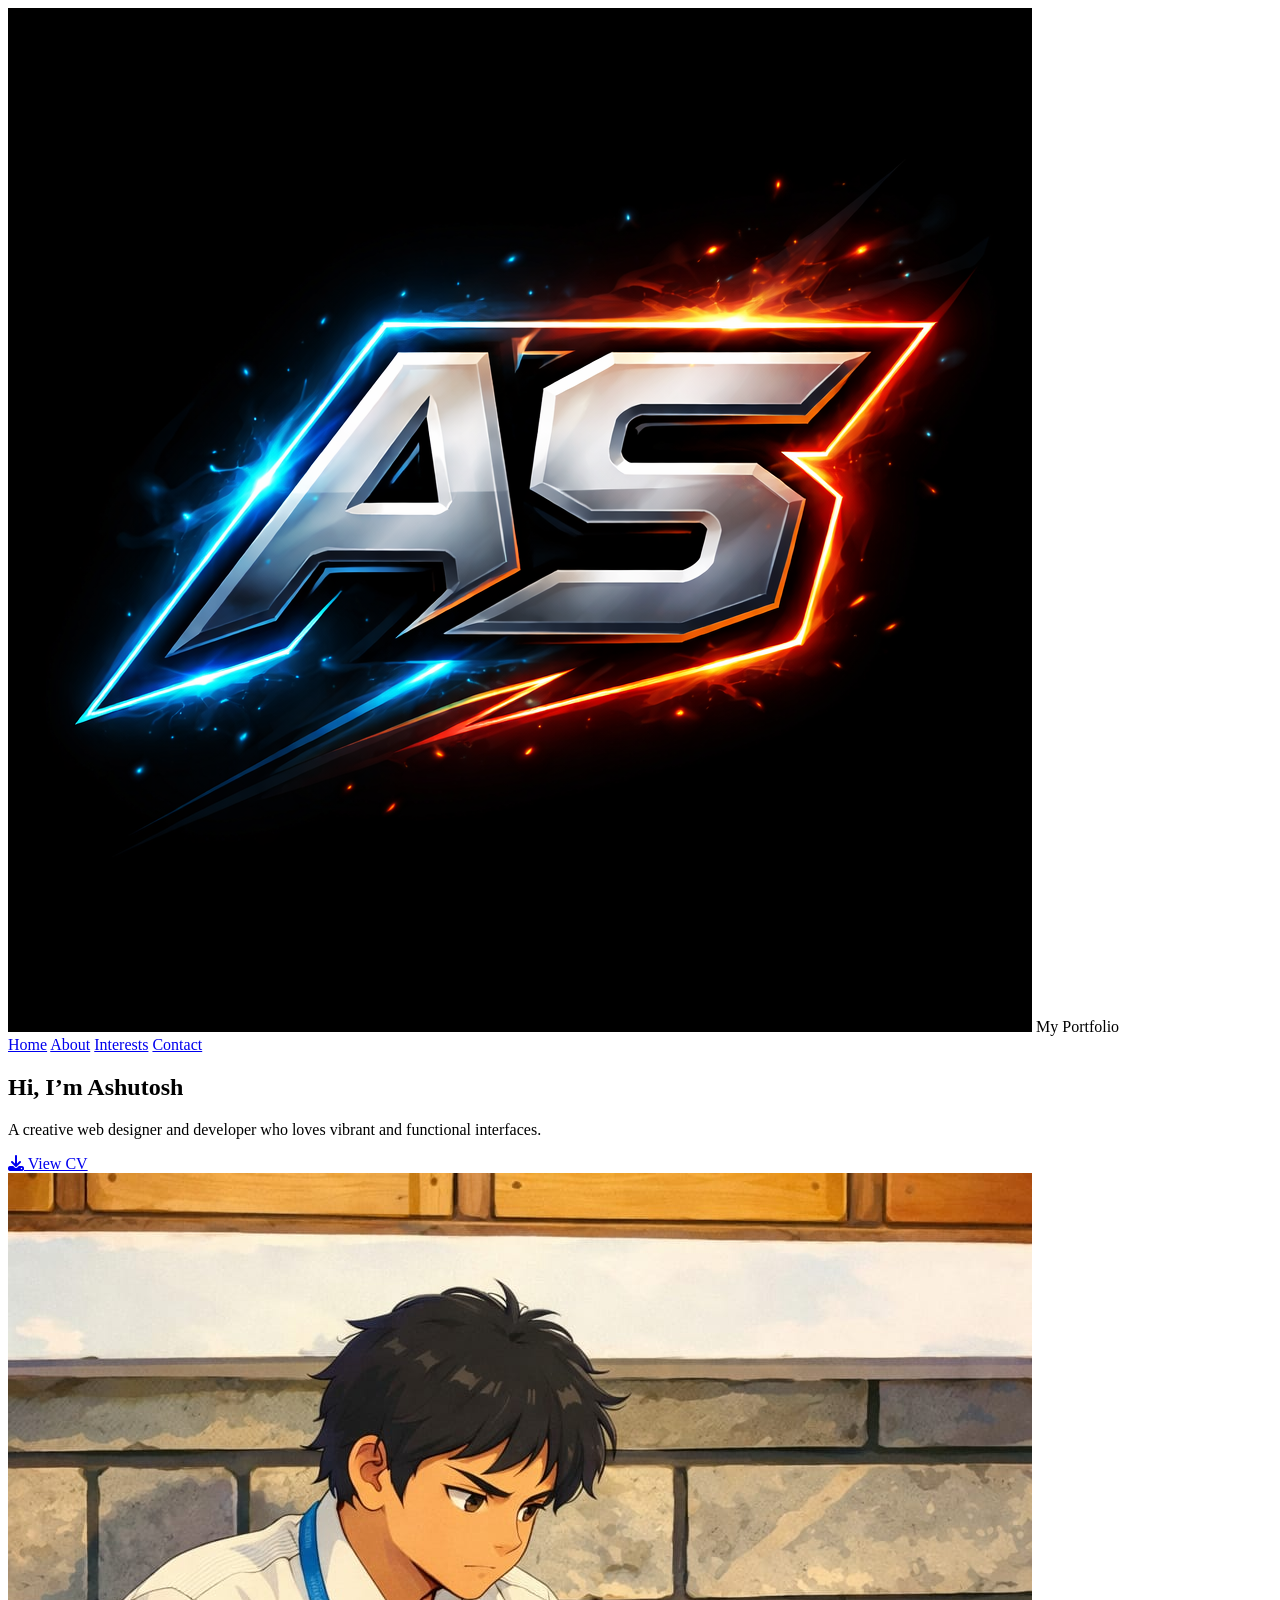
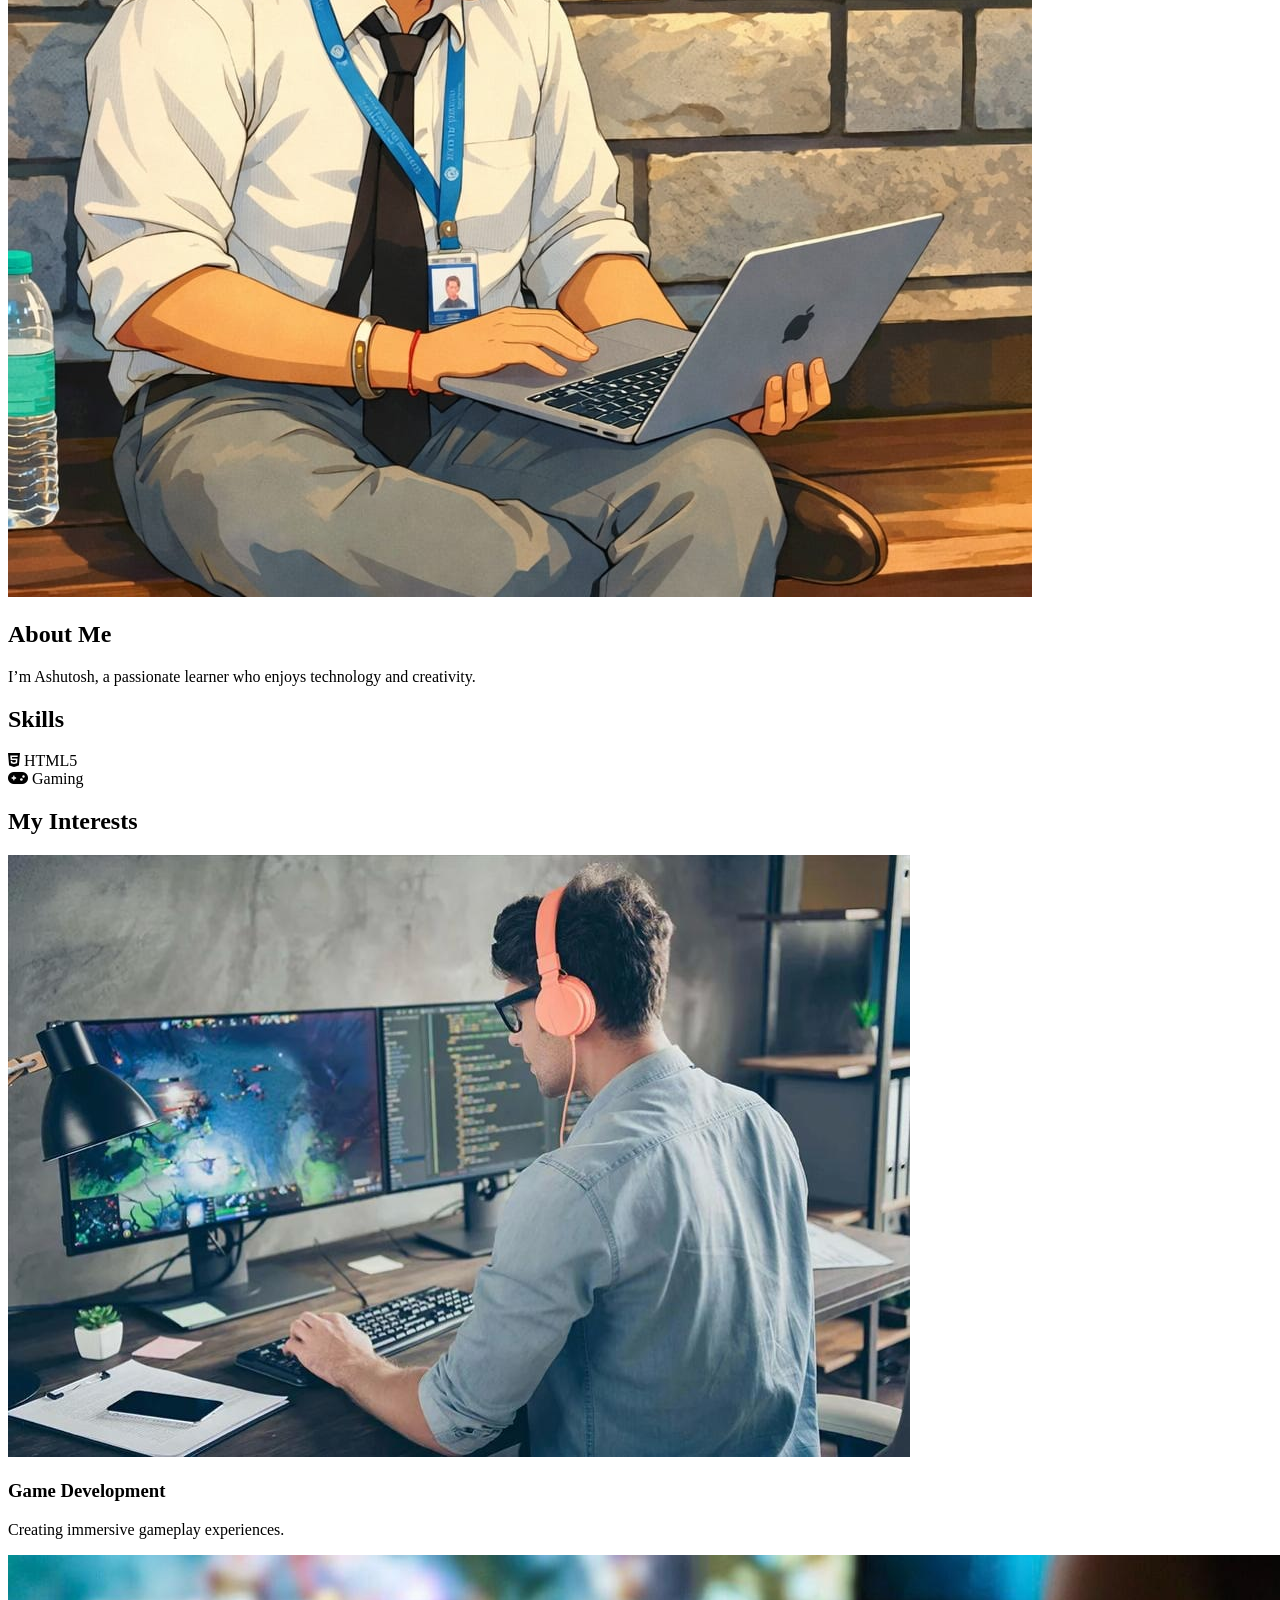
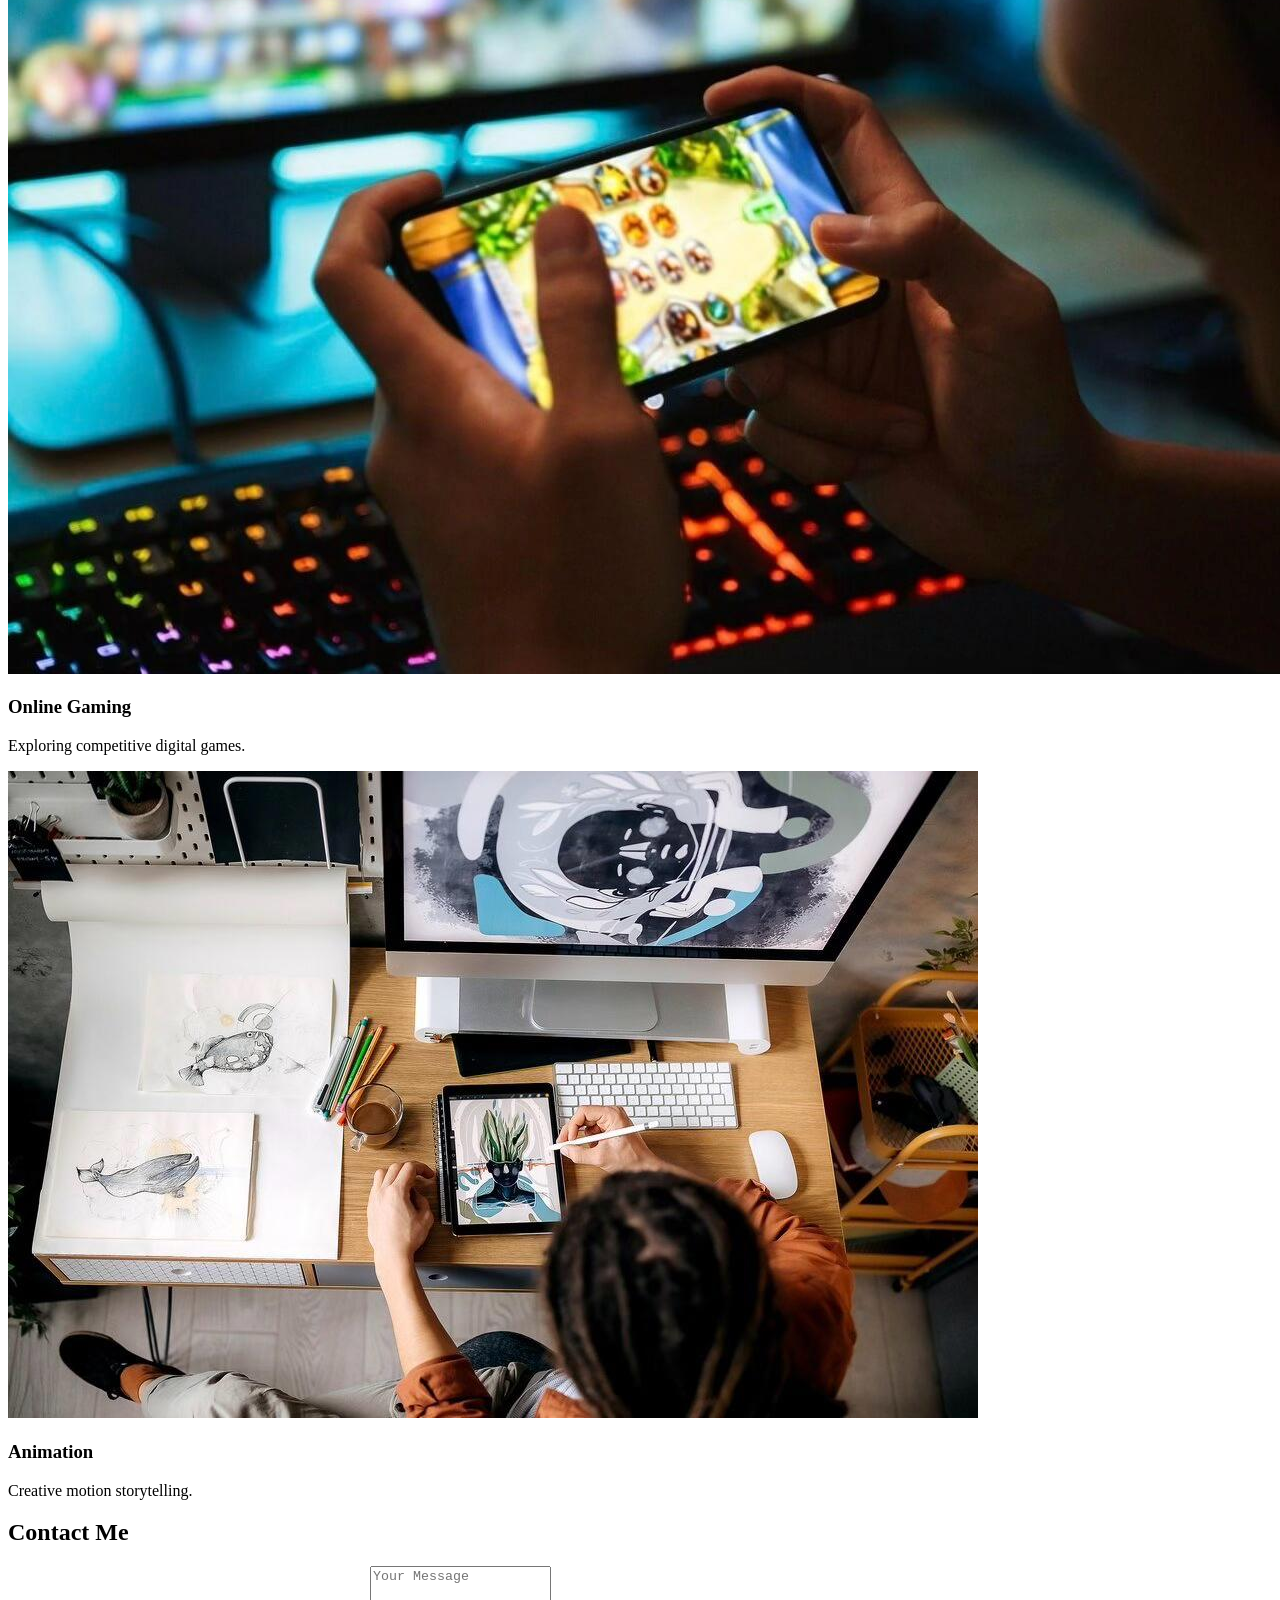
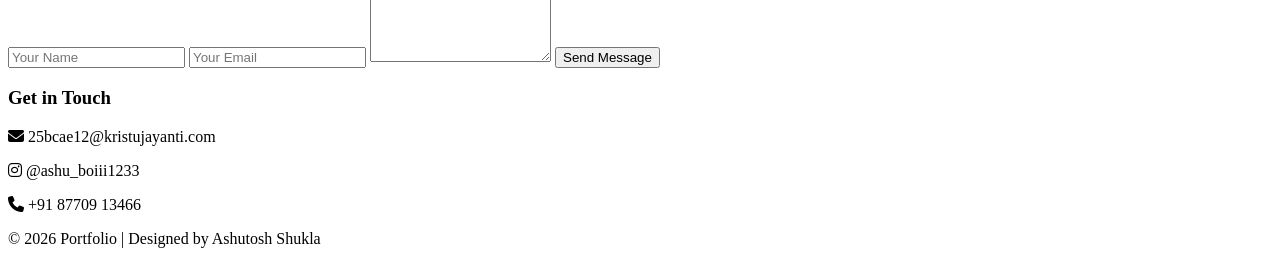
==== public/index.html @ 7687a46e "Add files via upload" ====
<!DOCTYPE html>
<html lang="en">
<head>
<meta charset="UTF-8">
<title>My Portfolio</title>

<link rel="stylesheet" href="https://cdnjs.cloudflare.com/ajax/libs/font-awesome/6.5.0/css/all.min.css">
<link href="https://fonts.googleapis.com/css2?family=Nunito:wght@300;400;600;700&display=swap" rel="stylesheet">

<link rel="stylesheet" href="/style.css">
</head>

<body>

<header>
  <nav class="navbar">
    <div class="logo">
      <img src="logo.png" alt="Logo">
      <span class="logo-text">My Portfolio</span>
    </div>

    <div class="nav-links">
      <a href="#home">Home</a>
      <a href="#about">About</a>
      <a href="#interest">Interests</a>
      <a href="#contact">Contact</a>
    </div>
  </nav>
</header>

<section id="home">
  <div class="home-text reveal">
    <h1>Hi, I’m Ashutosh</h1>
    <p>A creative web designer and developer who loves vibrant and functional interfaces.</p>
    <a href="cv.pdf" class="cv-btn"><i class="fas fa-download"></i> View CV</a>
  </div>

  <div class="home-image reveal">
    <img src="images.jpeg" alt="Profile">
  </div>
</section>

<section id="about">
  <div class="about-box reveal">
    <h2>About Me</h2>
    <p>I’m Ashutosh, a passionate learner who enjoys technology and creativity.</p>
  </div>

  <div class="about-box reveal">
    <h2>Skills</h2>
    <div class="skills-list">
      <div><i class="fab fa-html5"></i> HTML5</div>
      <div><i class="fas fa-gamepad"></i> Gaming</div>
    </div>
  </div>
</section>

<section id="interest">
  <h2 class="reveal">My Interests</h2>
  <div class="interest-cards">
    <div class="interest-card reveal">
      <img src="development.jpeg">
      <h3>Game Development</h3>
      <p>Creating immersive gameplay experiences.</p>
    </div>

    <div class="interest-card reveal">
      <img src="online.jpeg">
      <h3>Online Gaming</h3>
      <p>Exploring competitive digital games.</p>
    </div>

    <div class="interest-card reveal">
      <img src="animation.jpeg">
      <h3>Animation</h3>
      <p>Creative motion storytelling.</p>
    </div>
  </div>
</section>

<section id="contact">
  <div class="contact-form reveal">
    <h1>Contact Me</h1>
    <input type="text" id="name" placeholder="Your Name">
    <input type="email" id="contactEmail" placeholder="Your Email">
    <textarea id="message" rows="6" placeholder="Your Message"></textarea>
    <button id="sendMessageBtn">Send Message</button>
  </div>

  <div class="contact-info reveal">
    <h3>Get in Touch</h3>
    <p><i class="fas fa-envelope"></i> 25bcae12@kristujayanti.com</p>
    <p><i class="fab fa-instagram"></i> @ashu_boiii1233</p>
    <p><i class="fas fa-phone"></i> +91 87709 13466</p>
  </div>
</section>

<footer>
© 2026 Portfolio | Designed by Ashutosh Shukla
</footer>
 <script src="script.js"></script>
</body>
</html>
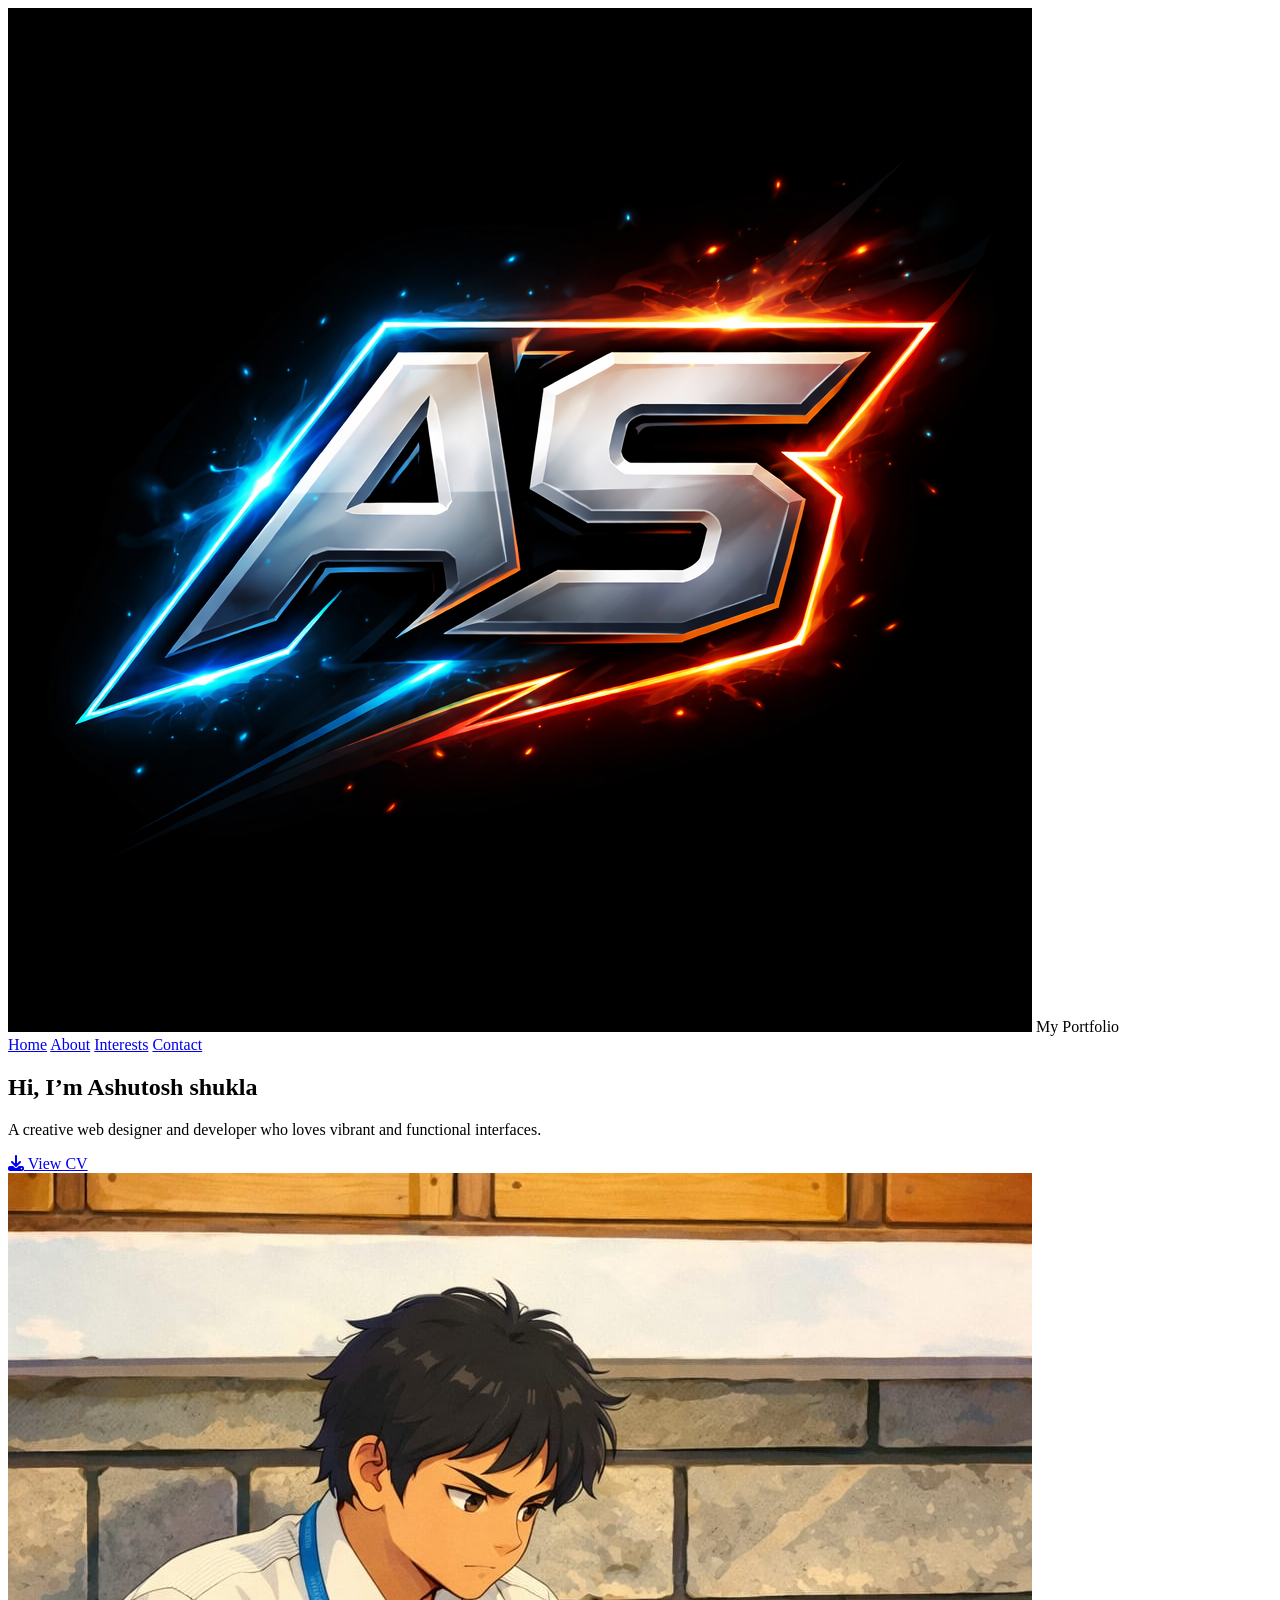
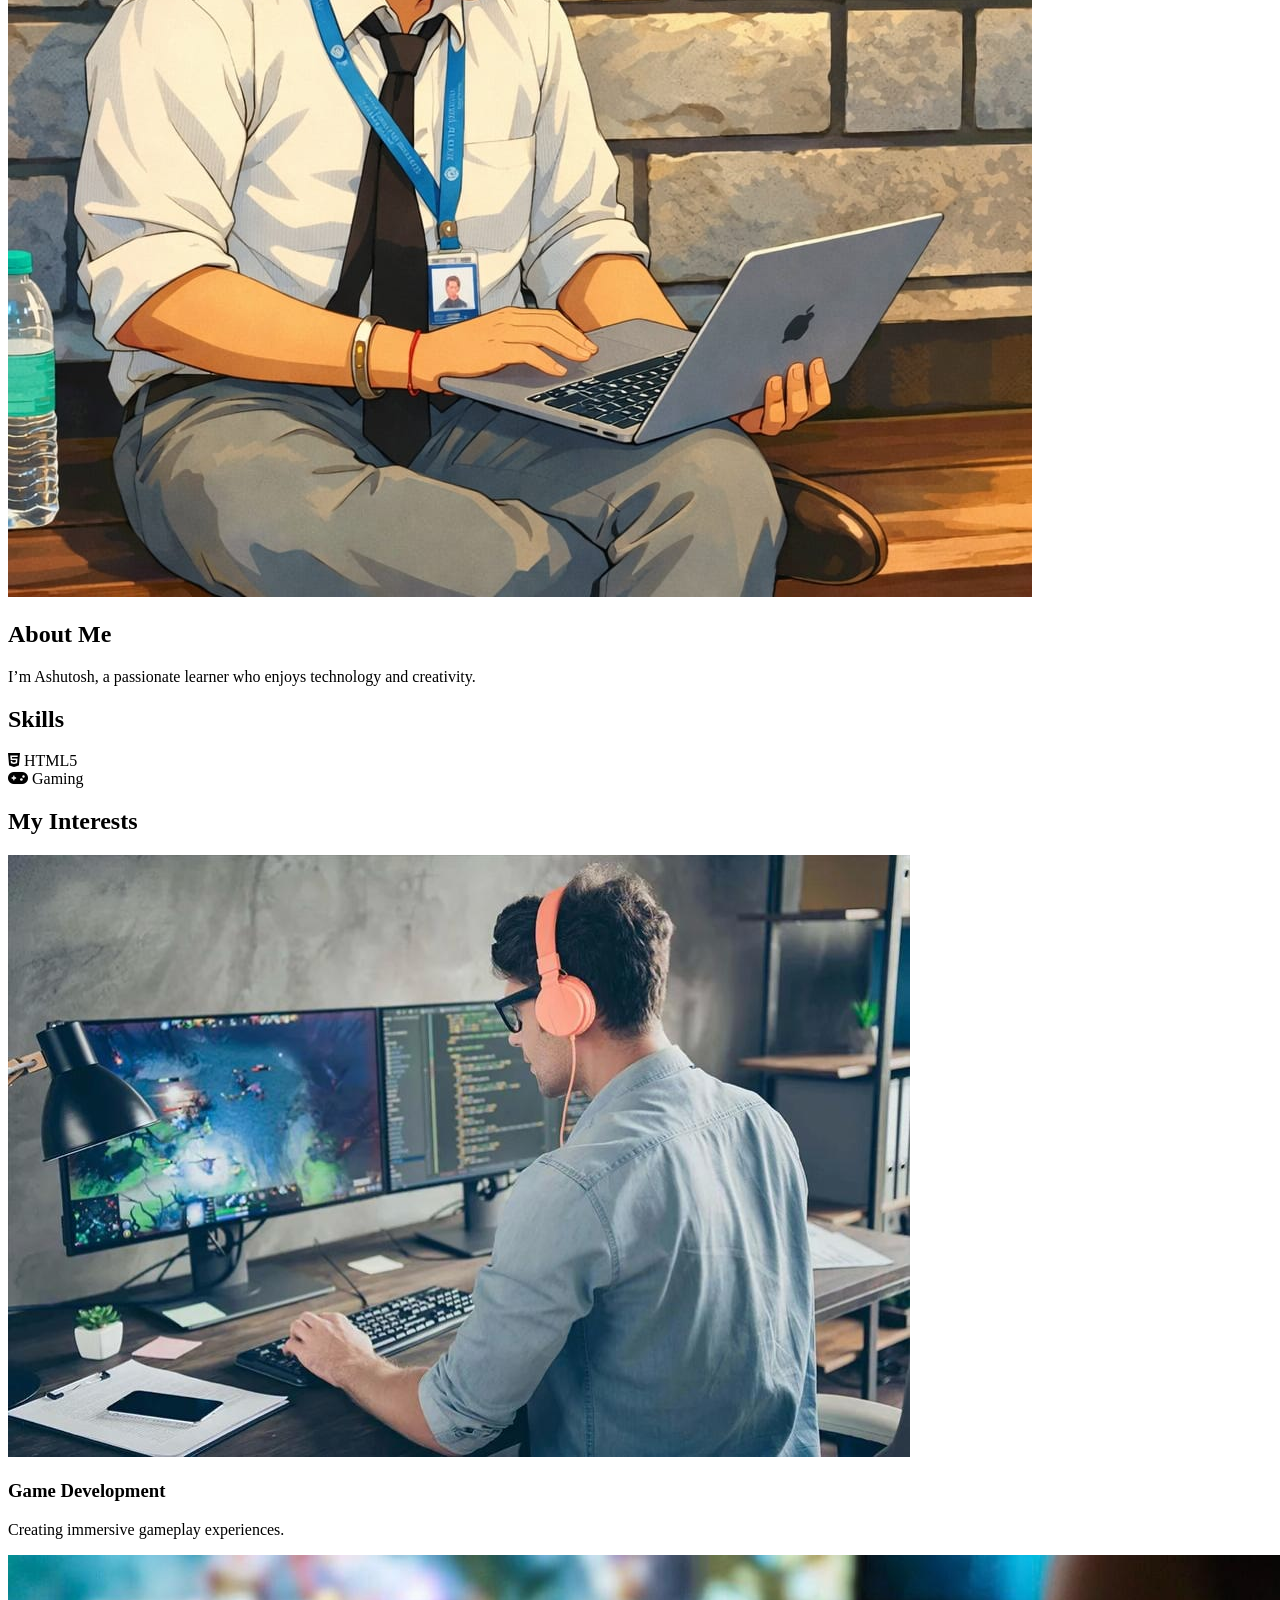
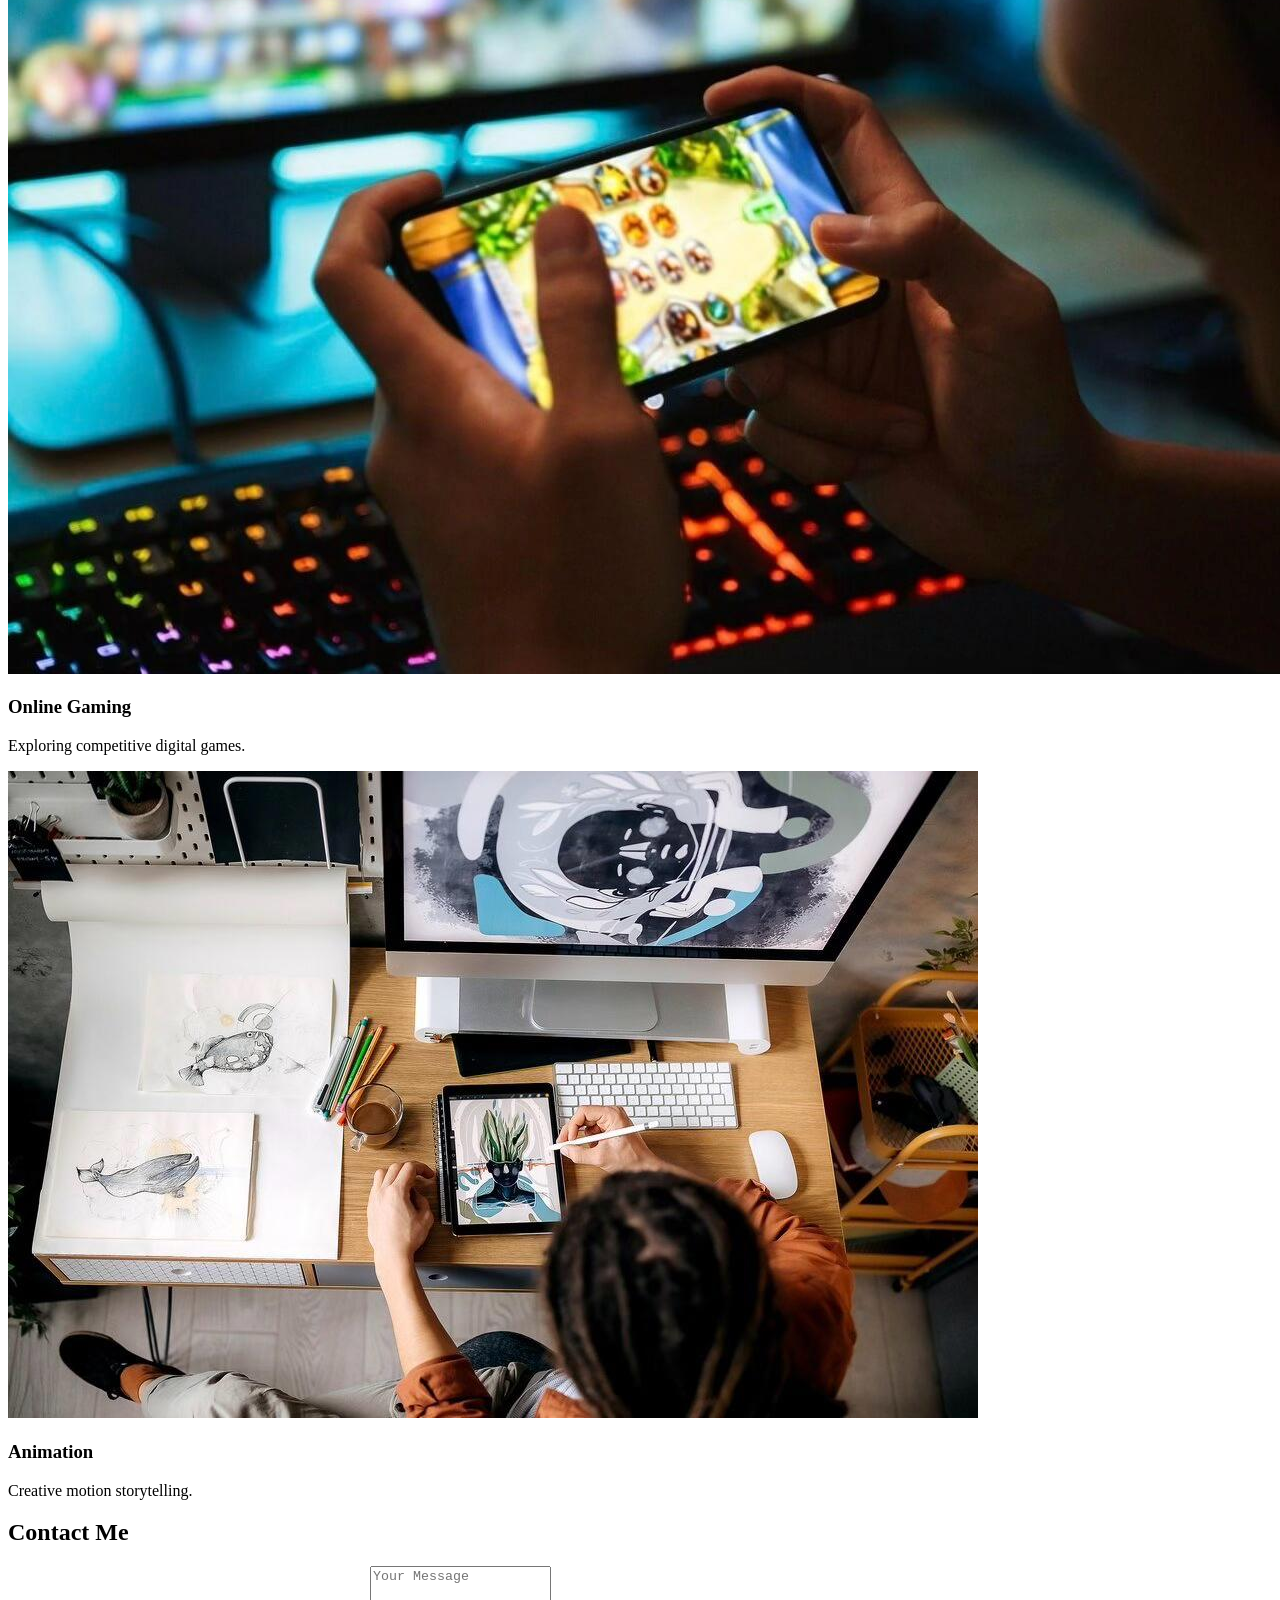
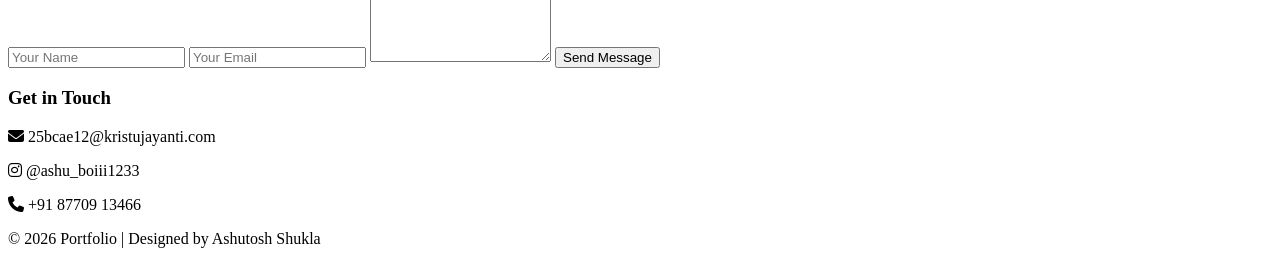
==== commit fd038cff: "Update index.html" ====
--- a/public/index.html
+++ b/public/index.html
@@ -30,7 +30,7 @@
 
 <section id="home">
   <div class="home-text reveal">
-    <h1>Hi, I’m Ashutosh</h1>
+    <h1>Hi, I’m Ashutosh shukla</h1>
     <p>A creative web designer and developer who loves vibrant and functional interfaces.</p>
     <a href="cv.pdf" class="cv-btn"><i class="fas fa-download"></i> View CV</a>
   </div>
@@ -78,26 +78,25 @@
   </div>
 </section>
 
-<section id="contact">
-  <div class="contact-form reveal">
-    <h1>Contact Me</h1>
-    <input type="text" id="name" placeholder="Your Name">
-    <input type="email" id="contactEmail" placeholder="Your Email">
-    <textarea id="message" rows="6" placeholder="Your Message"></textarea>
-    <button id="sendMessageBtn">Send Message</button>
-  </div>
+  <section id="contact">
+    <div class="contact-form reveal">
+      <h1>Contact Me</h1>
+      <input type="text" id="name" placeholder="Your Name">
+      <input type="email" id="contactEmail" placeholder="Your Email">
+      <textarea id="message" rows="6" placeholder="Your Message"></textarea>
+      <button id="sendMessageBtn">Send Message</button>
+    </div>
 
-  <div class="contact-info reveal">
-    <h3>Get in Touch</h3>
-    <p><i class="fas fa-envelope"></i> 25bcae12@kristujayanti.com</p>
-    <p><i class="fab fa-instagram"></i> @ashu_boiii1233</p>
-    <p><i class="fas fa-phone"></i> +91 87709 13466</p>
-  </div>
-</section>
-
+    <div class="contact-info reveal">
+      <h3>Get in Touch</h3>
+      <p><i class="fas fa-envelope"></i> 25bcae12@kristujayanti.com</p>
+      <p><i class="fab fa-instagram"></i> @ashu_boiii1233</p>
+      <p><i class="fas fa-phone"></i> +91 87709 13466</p>
+    </div>
+  </section>
 <footer>
 © 2026 Portfolio | Designed by Ashutosh Shukla
 </footer>
  <script src="script.js"></script>
 </body>
-</html>+</html>
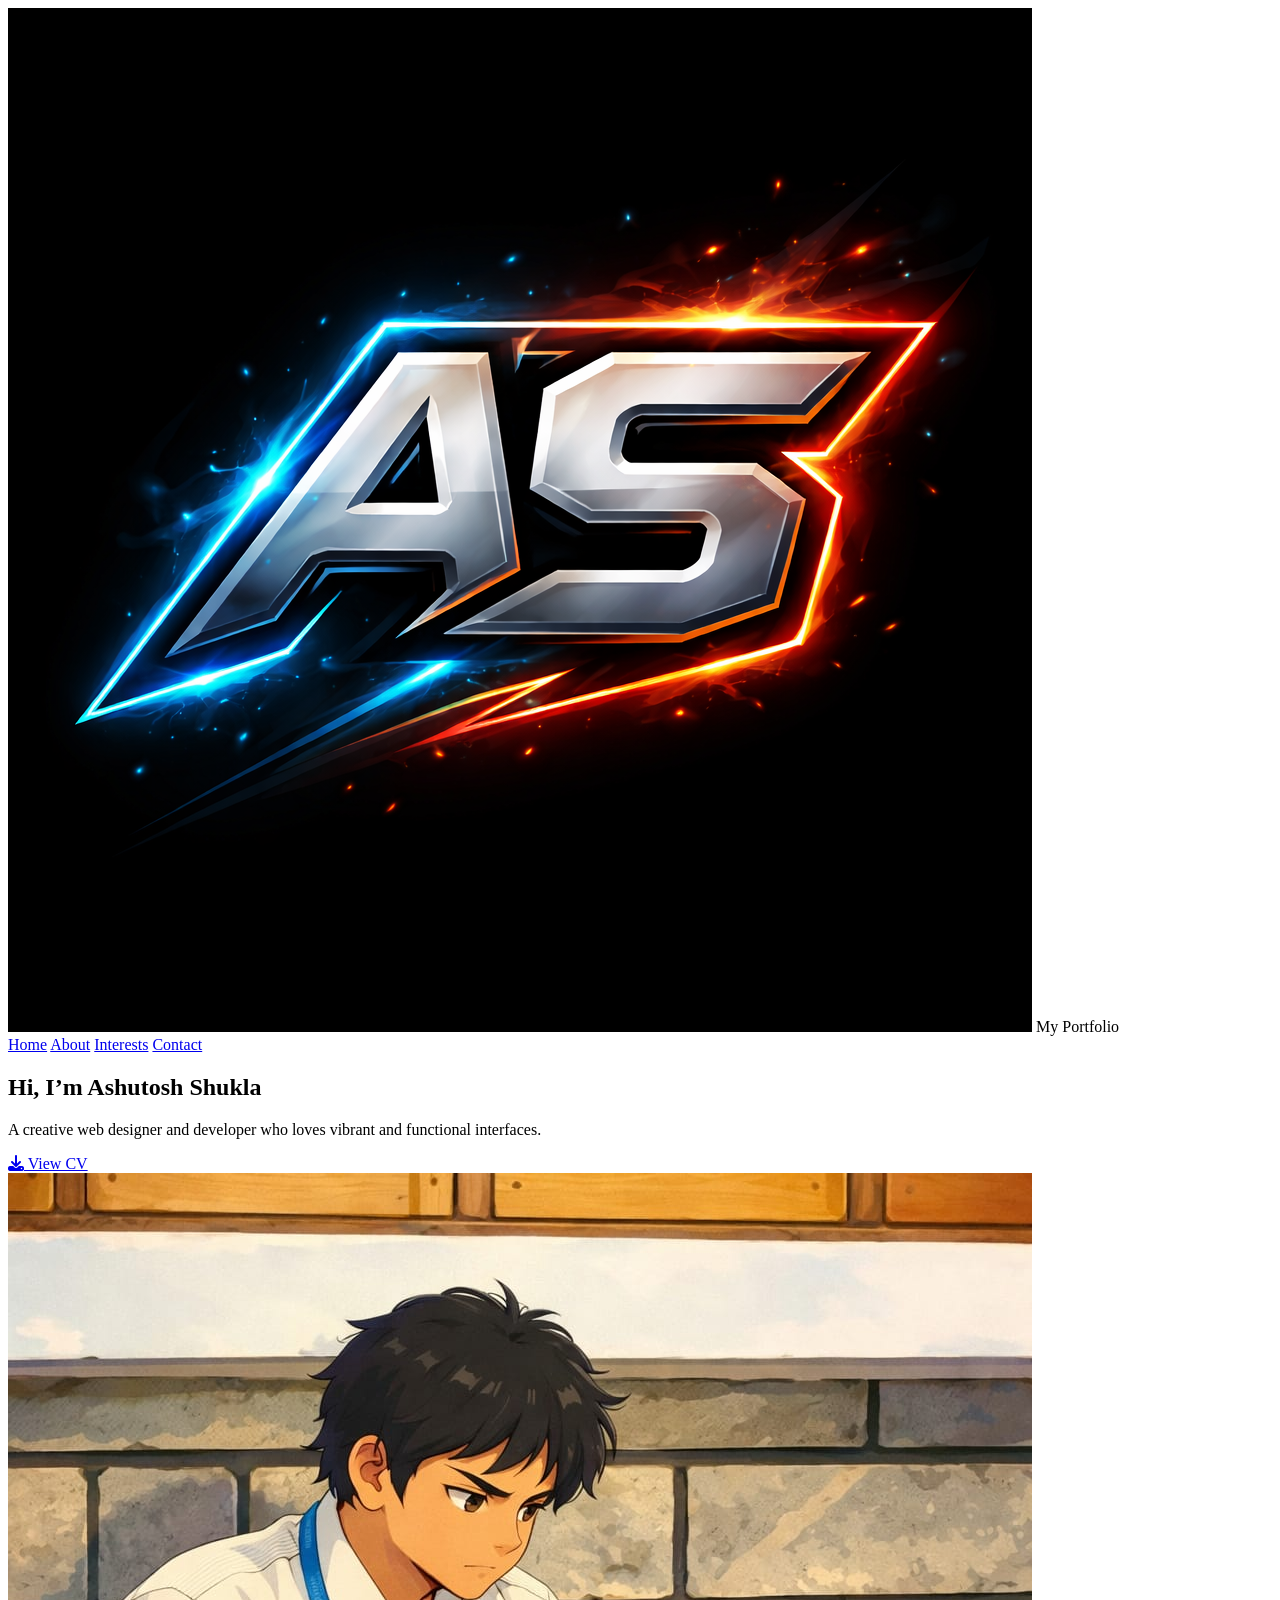
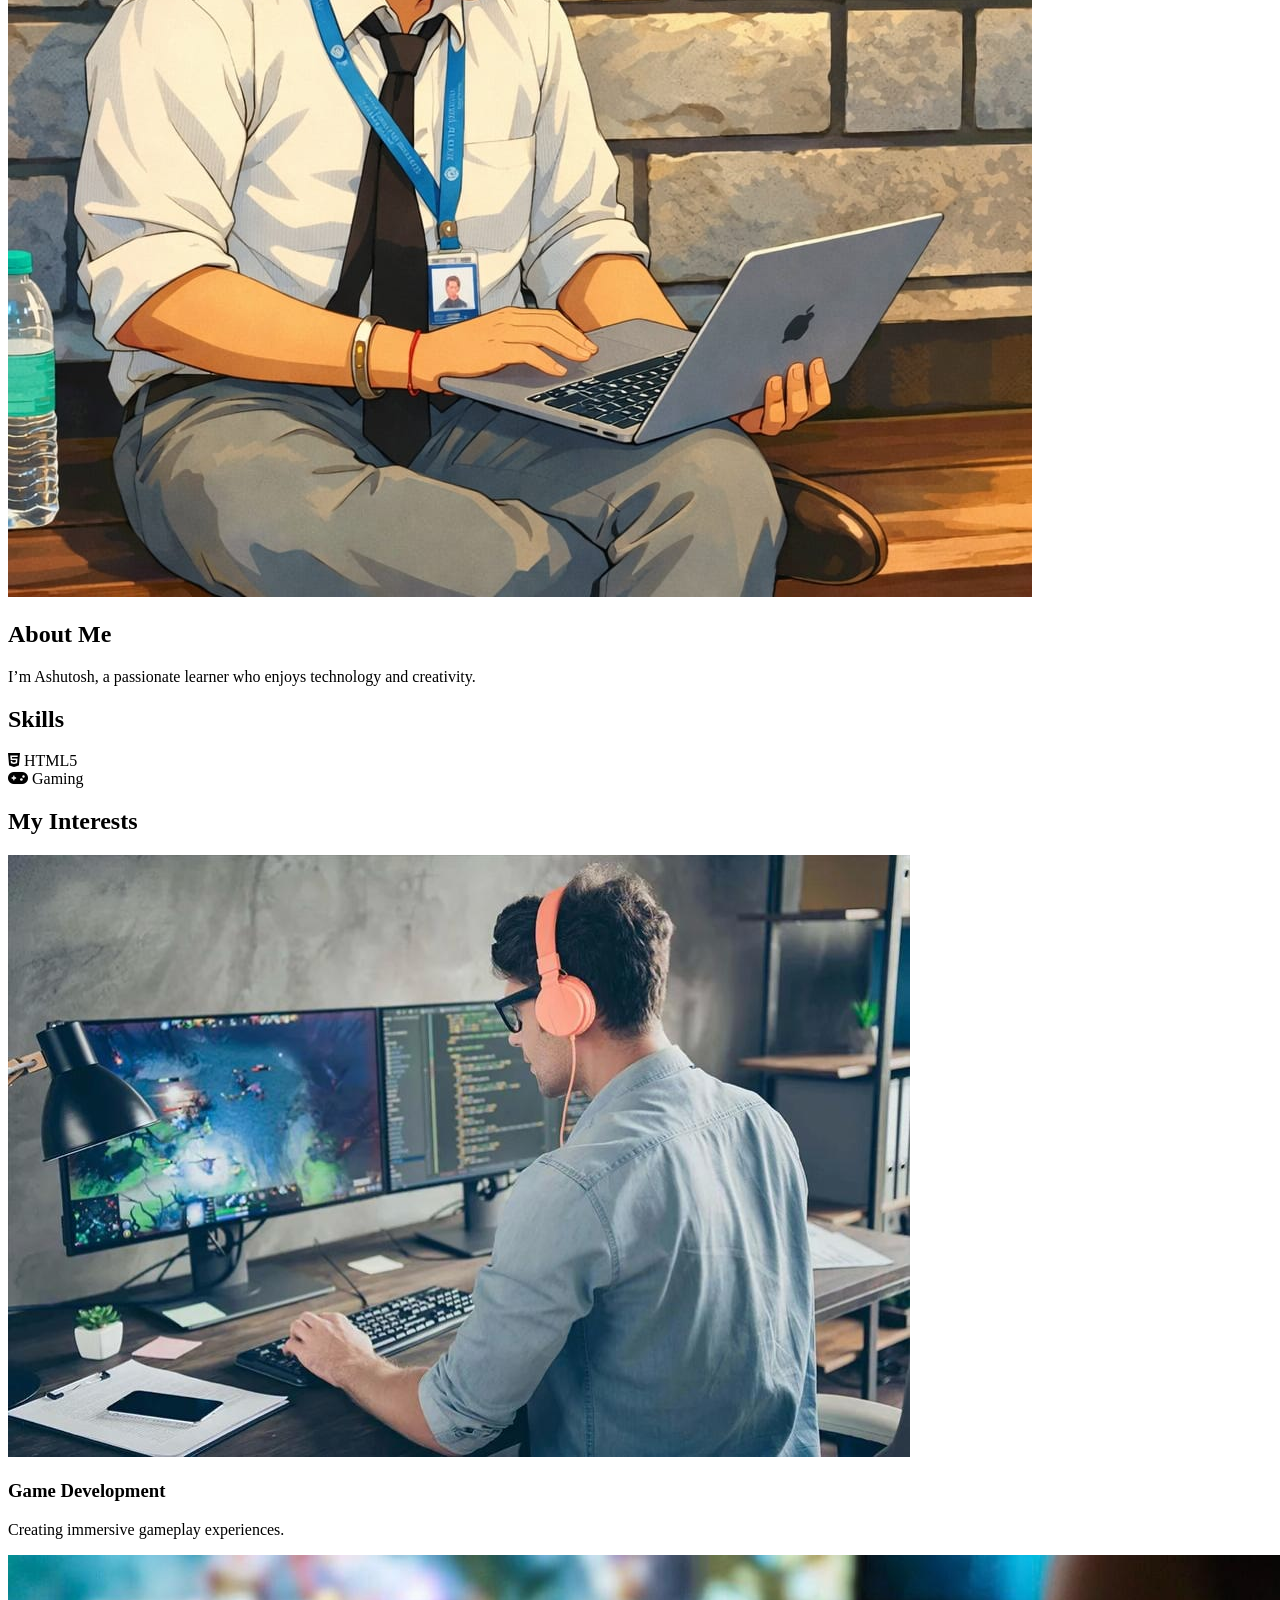
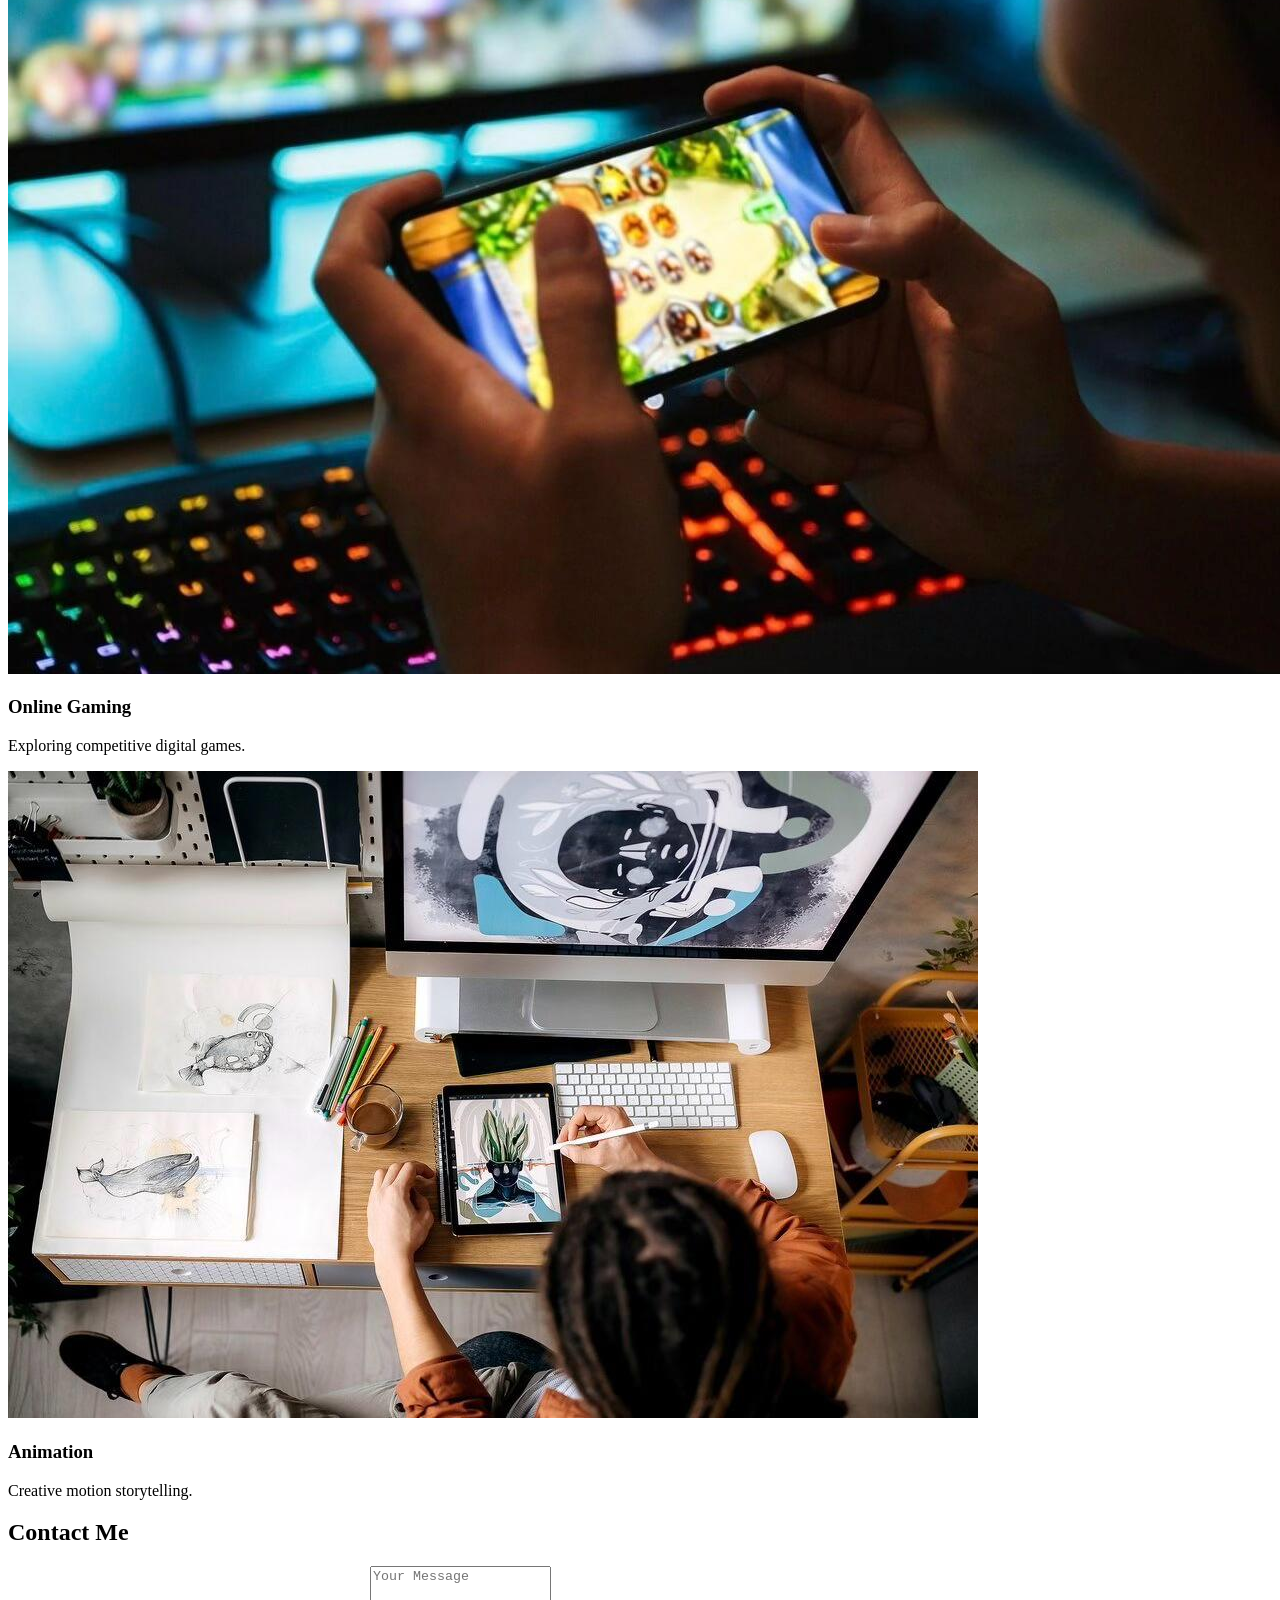
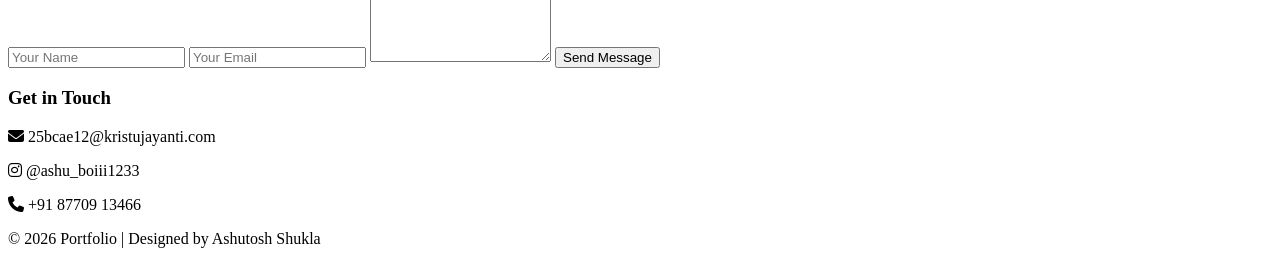
==== commit c1c41de6: "Update index.html" ====
--- a/public/index.html
+++ b/public/index.html
@@ -30,7 +30,7 @@
 
 <section id="home">
   <div class="home-text reveal">
-    <h1>Hi, I’m Ashutosh shukla</h1>
+    <h1>Hi, I’m Ashutosh Shukla</h1>
     <p>A creative web designer and developer who loves vibrant and functional interfaces.</p>
     <a href="cv.pdf" class="cv-btn"><i class="fas fa-download"></i> View CV</a>
   </div>
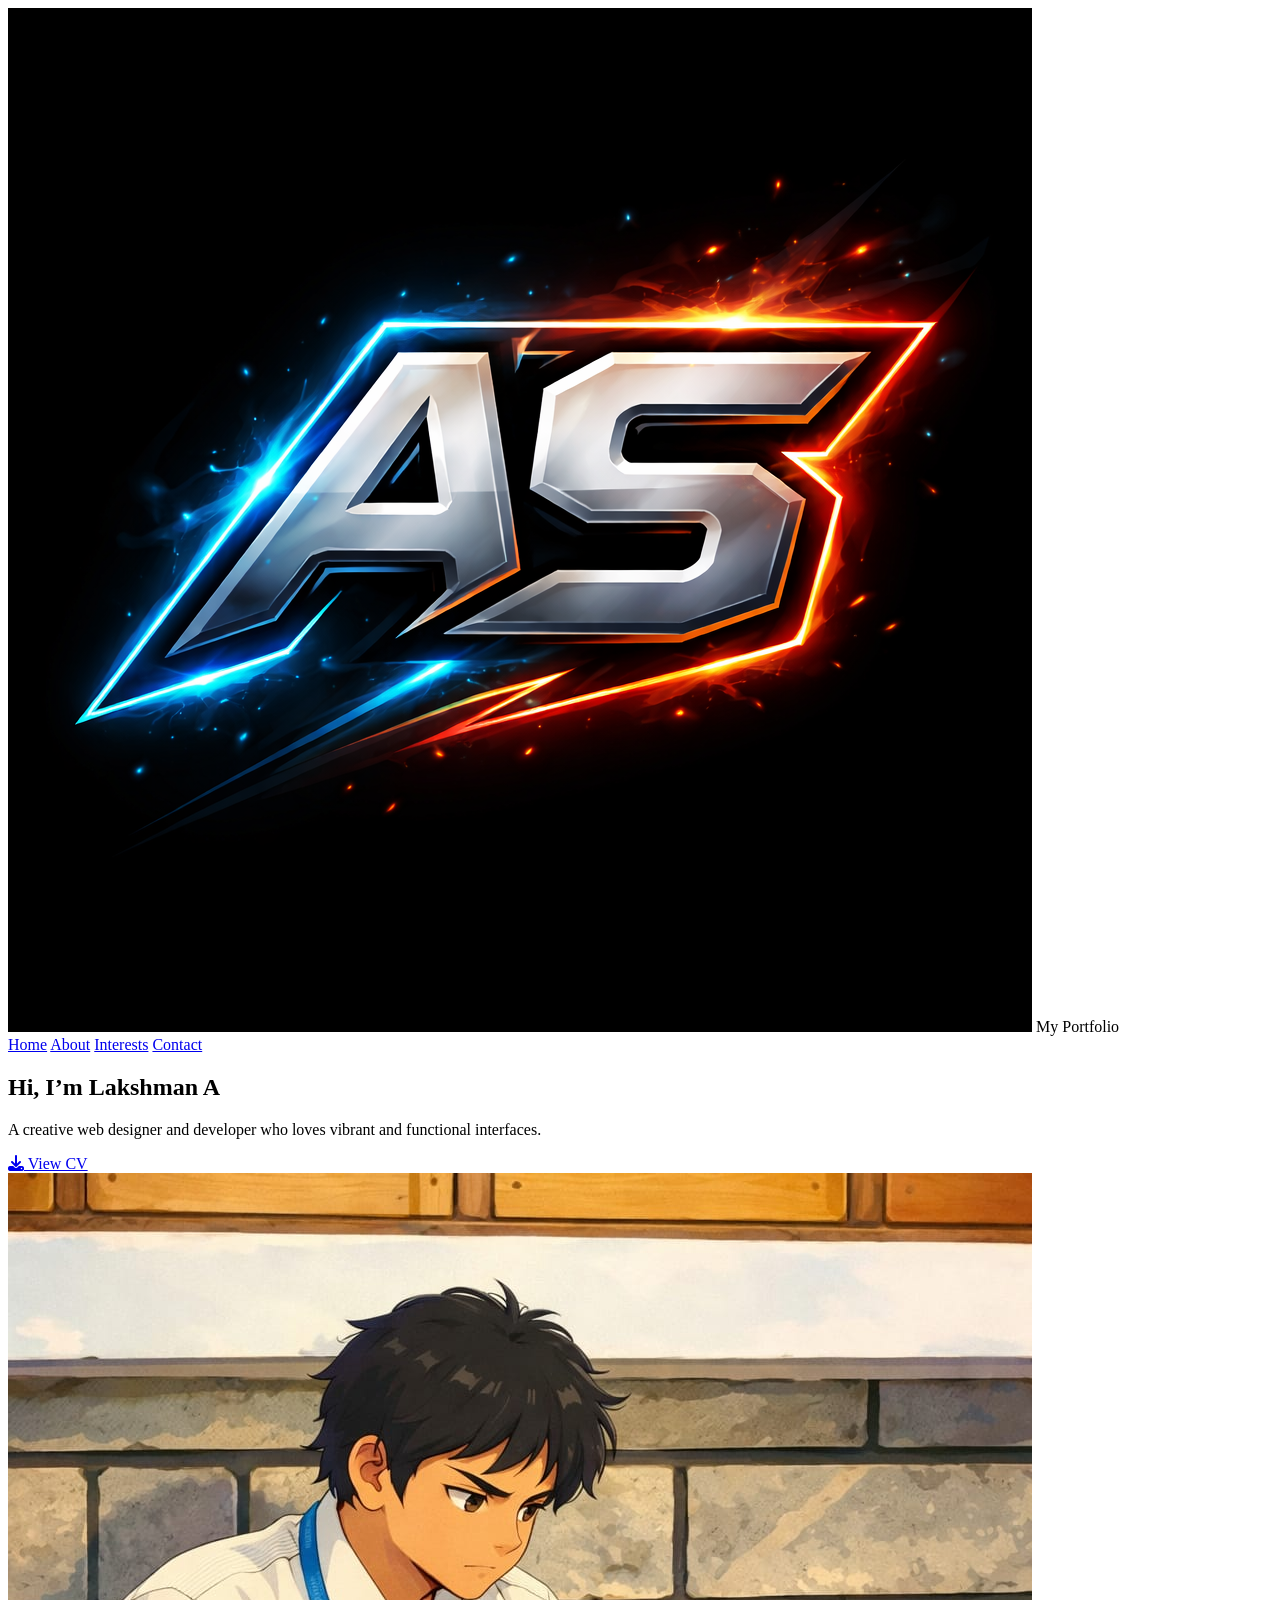
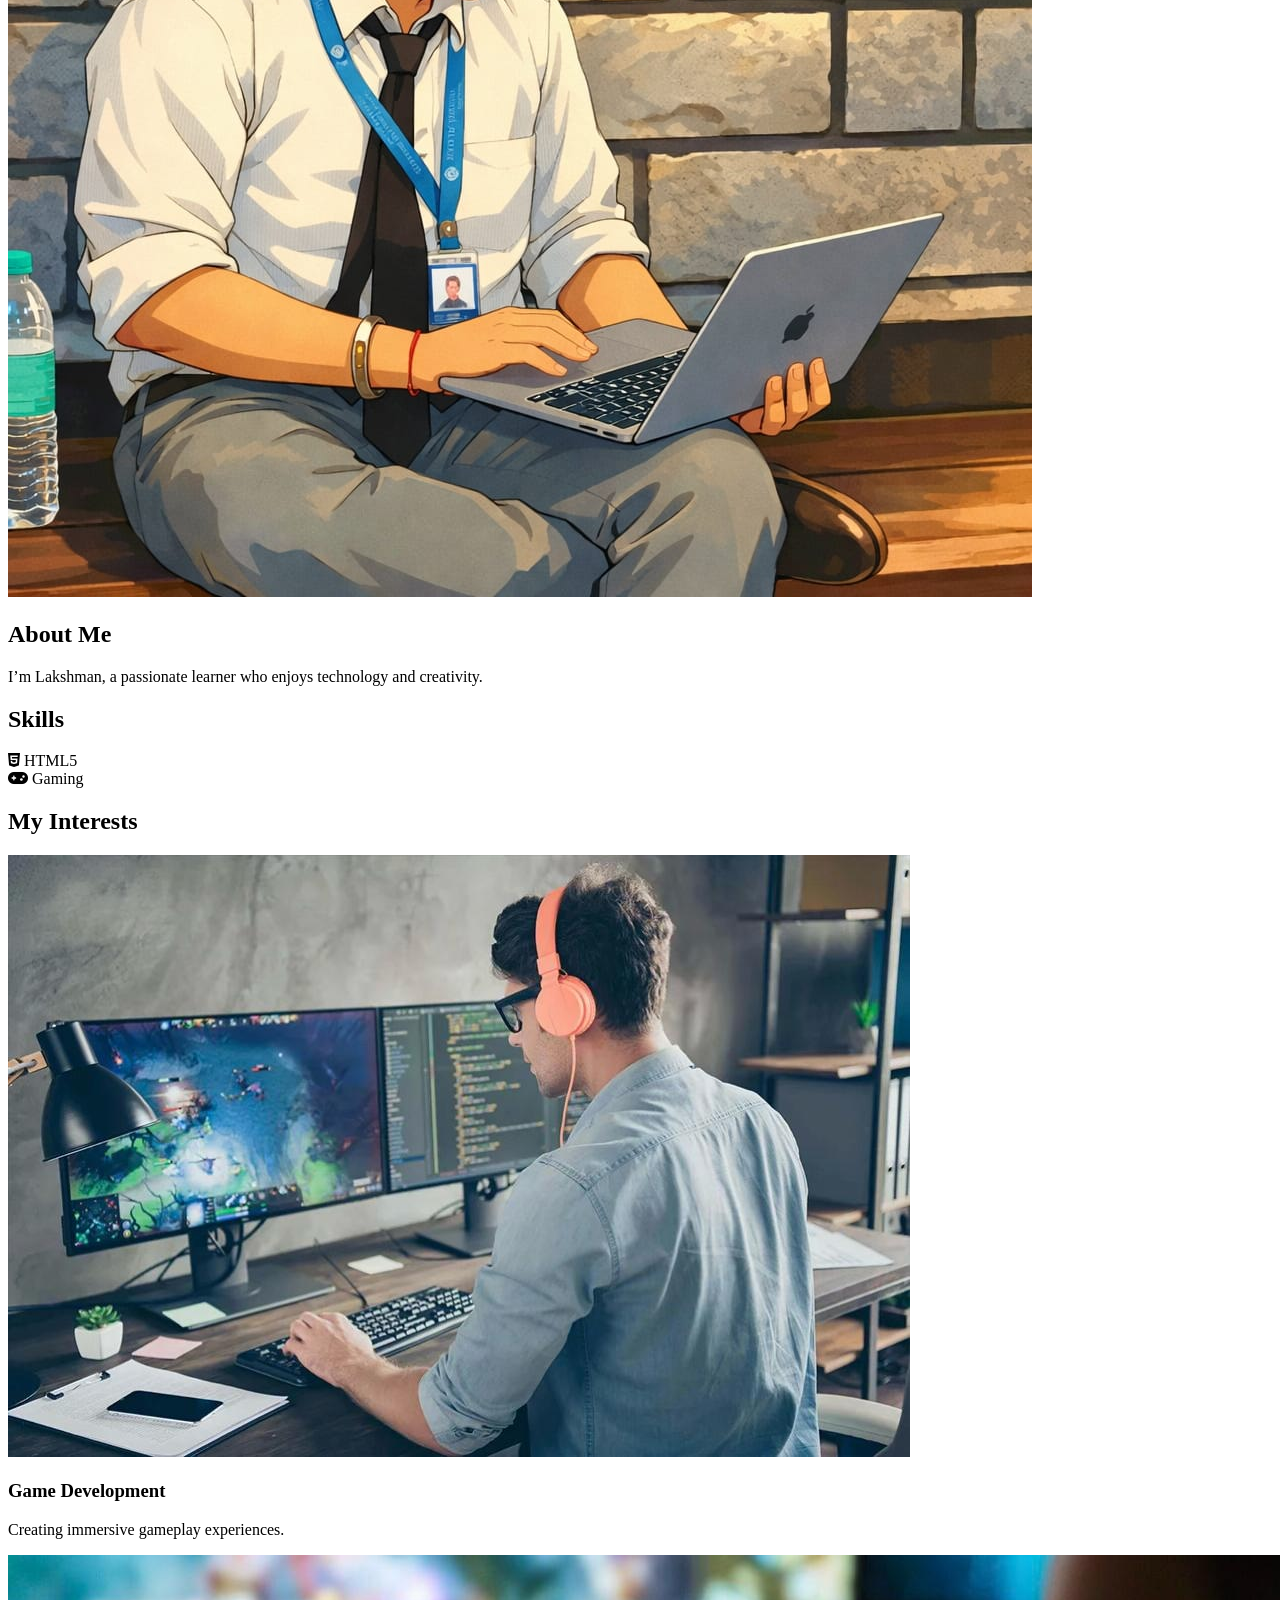
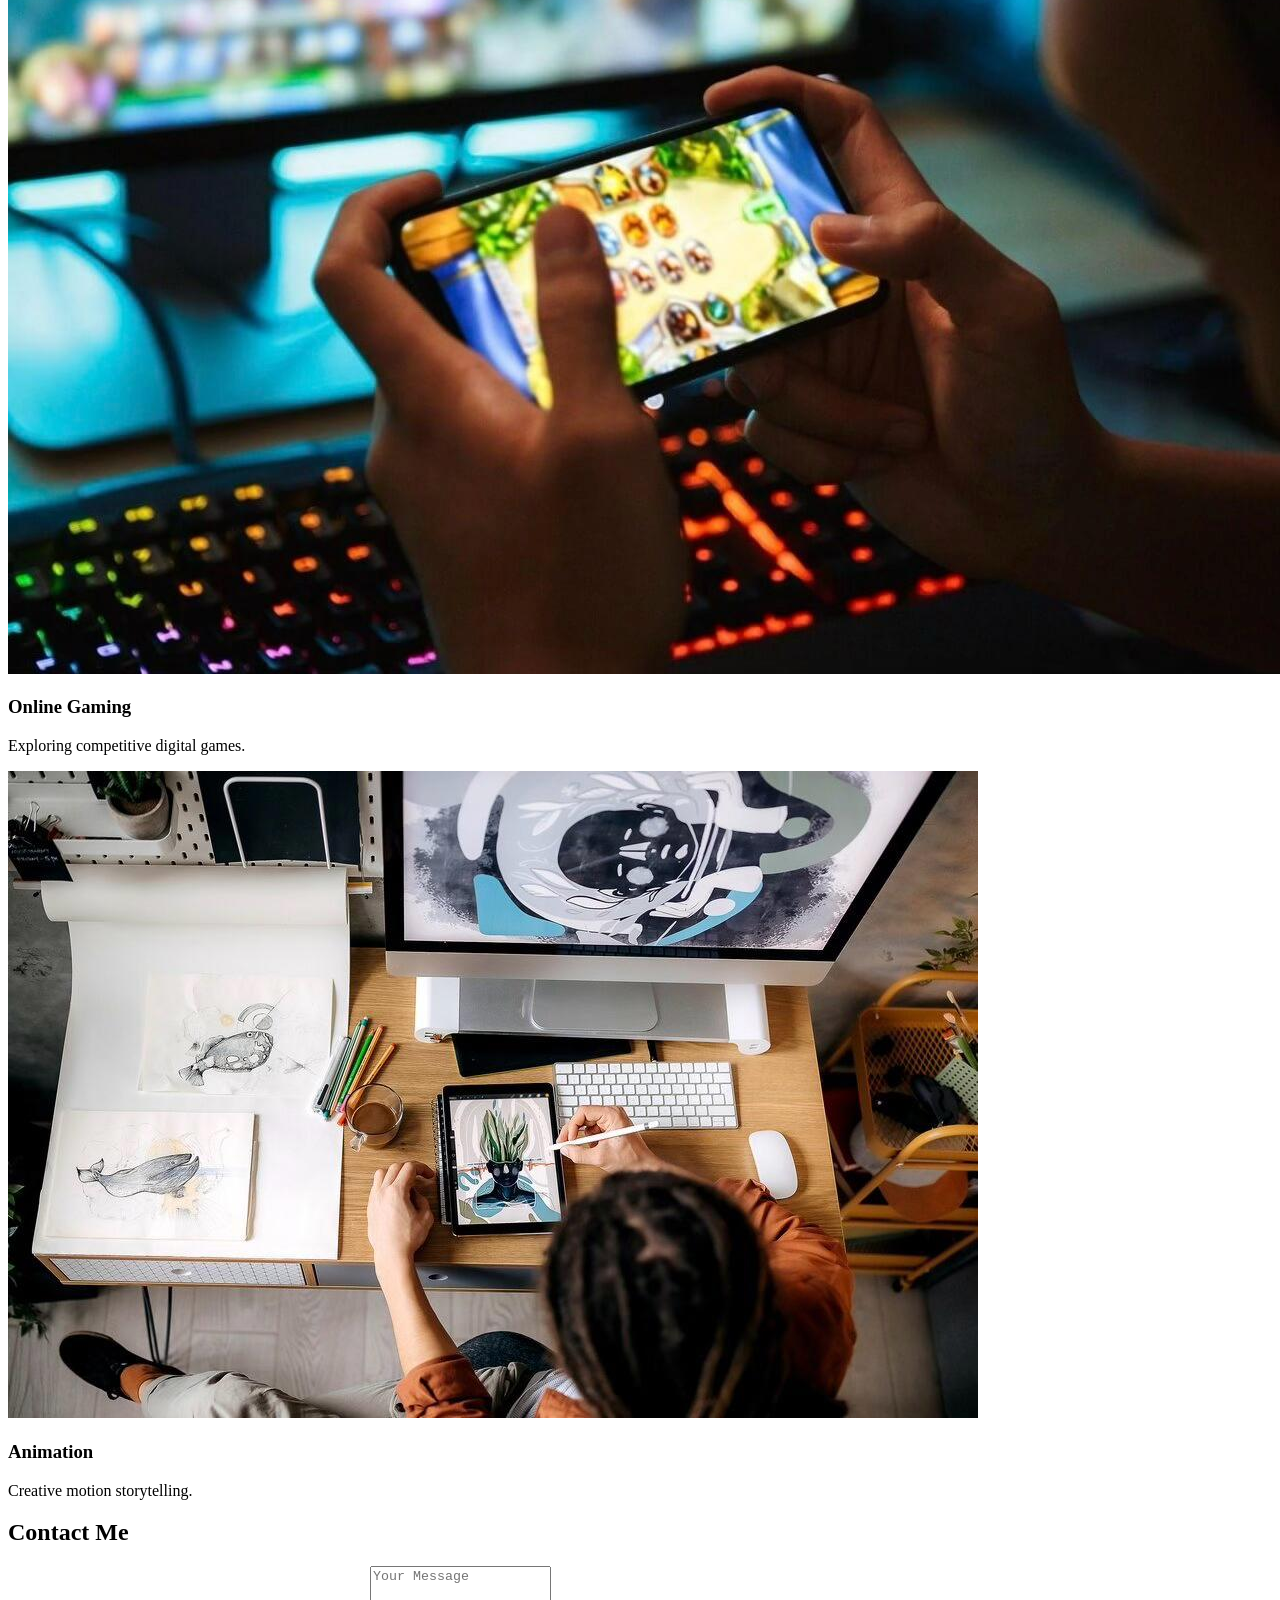
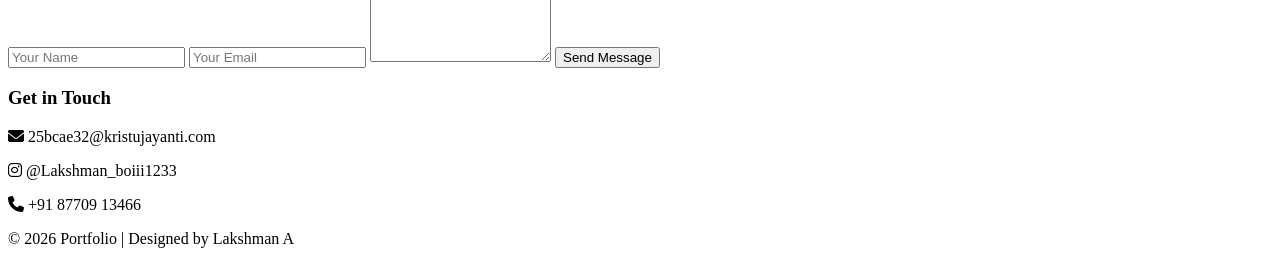
==== commit cd36acde: "Update index.html" ====
--- a/public/index.html
+++ b/public/index.html
@@ -30,7 +30,7 @@
 
 <section id="home">
   <div class="home-text reveal">
-    <h1>Hi, I’m Ashutosh Shukla</h1>
+    <h1>Hi, I’m Lakshman A</h1>
     <p>A creative web designer and developer who loves vibrant and functional interfaces.</p>
     <a href="cv.pdf" class="cv-btn"><i class="fas fa-download"></i> View CV</a>
   </div>
@@ -43,7 +43,7 @@
 <section id="about">
   <div class="about-box reveal">
     <h2>About Me</h2>
-    <p>I’m Ashutosh, a passionate learner who enjoys technology and creativity.</p>
+    <p>I’m Lakshman, a passionate learner who enjoys technology and creativity.</p>
   </div>
 
   <div class="about-box reveal">
@@ -89,13 +89,13 @@
 
     <div class="contact-info reveal">
       <h3>Get in Touch</h3>
-      <p><i class="fas fa-envelope"></i> 25bcae12@kristujayanti.com</p>
-      <p><i class="fab fa-instagram"></i> @ashu_boiii1233</p>
+      <p><i class="fas fa-envelope"></i> 25bcae32@kristujayanti.com</p>
+      <p><i class="fab fa-instagram"></i> @Lakshman_boiii1233</p>
       <p><i class="fas fa-phone"></i> +91 87709 13466</p>
     </div>
   </section>
 <footer>
-© 2026 Portfolio | Designed by Ashutosh Shukla
+© 2026 Portfolio | Designed by Lakshman A
 </footer>
  <script src="script.js"></script>
 </body>
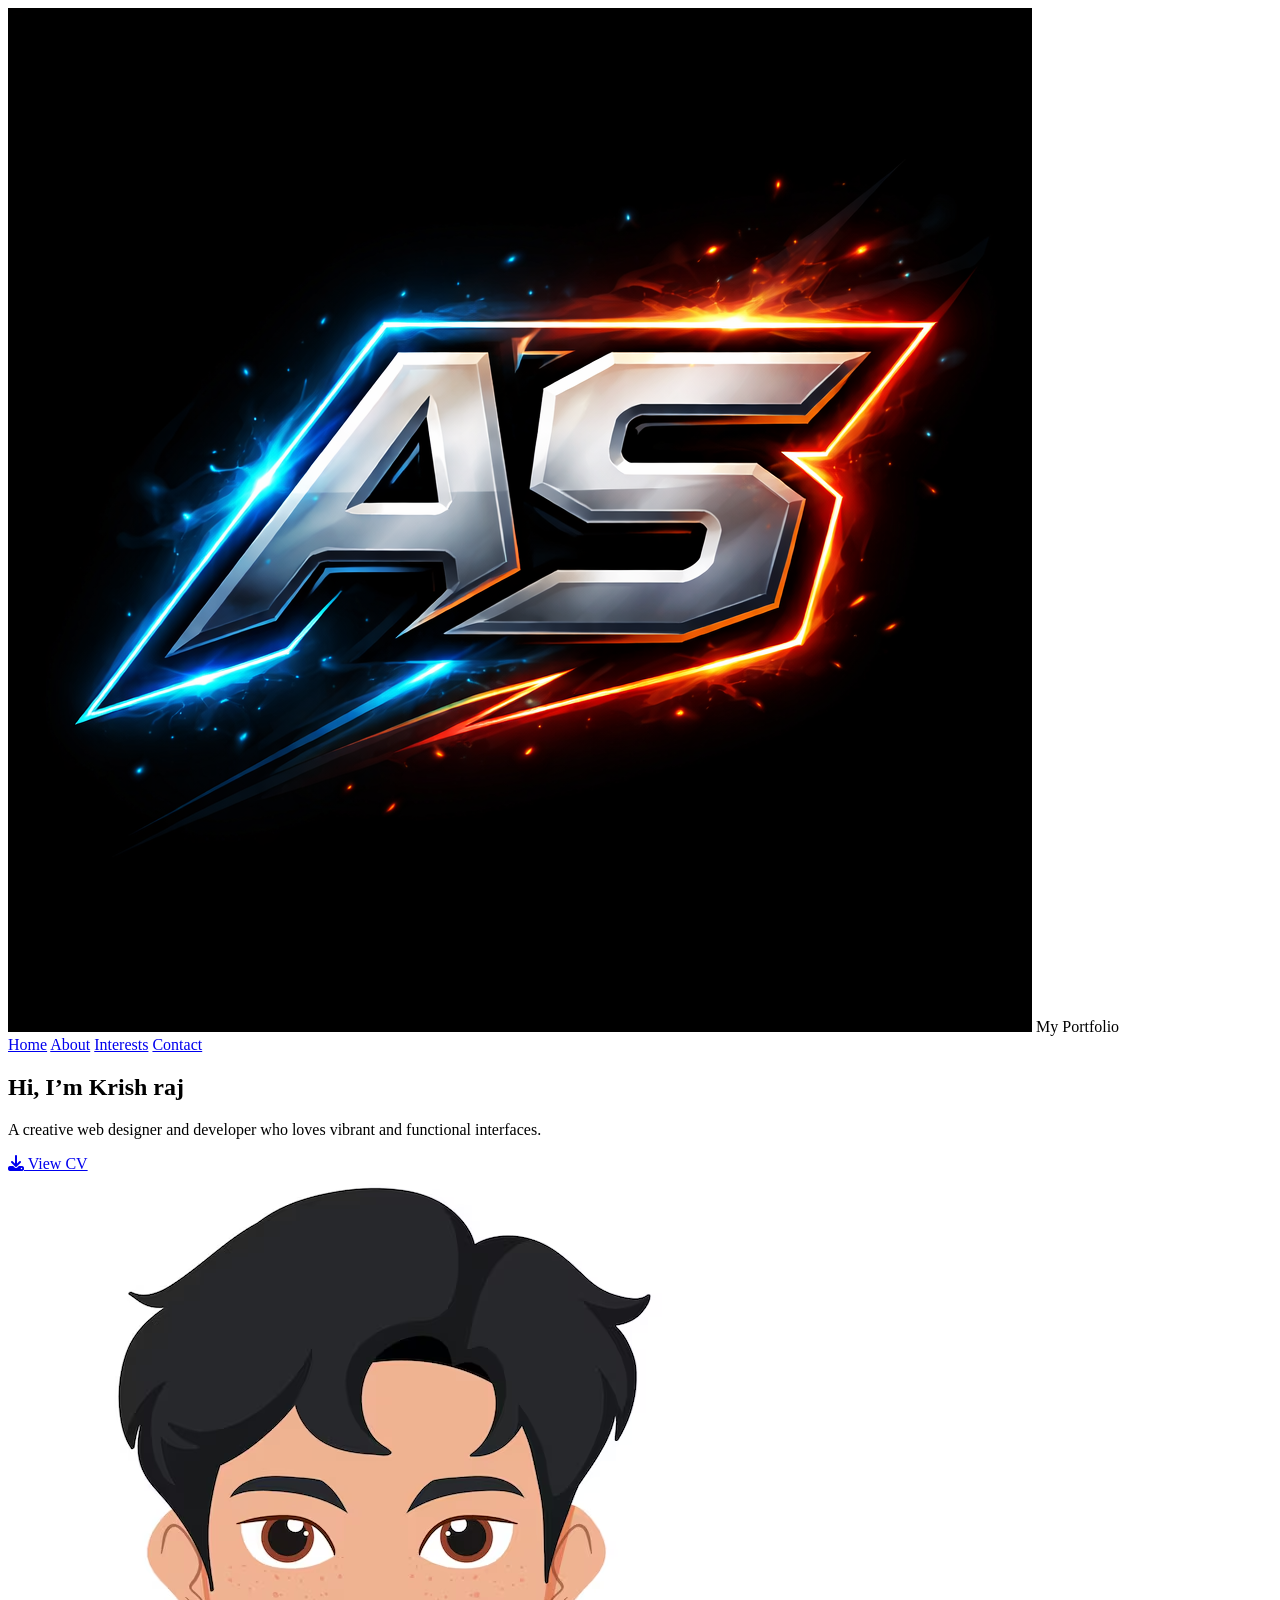
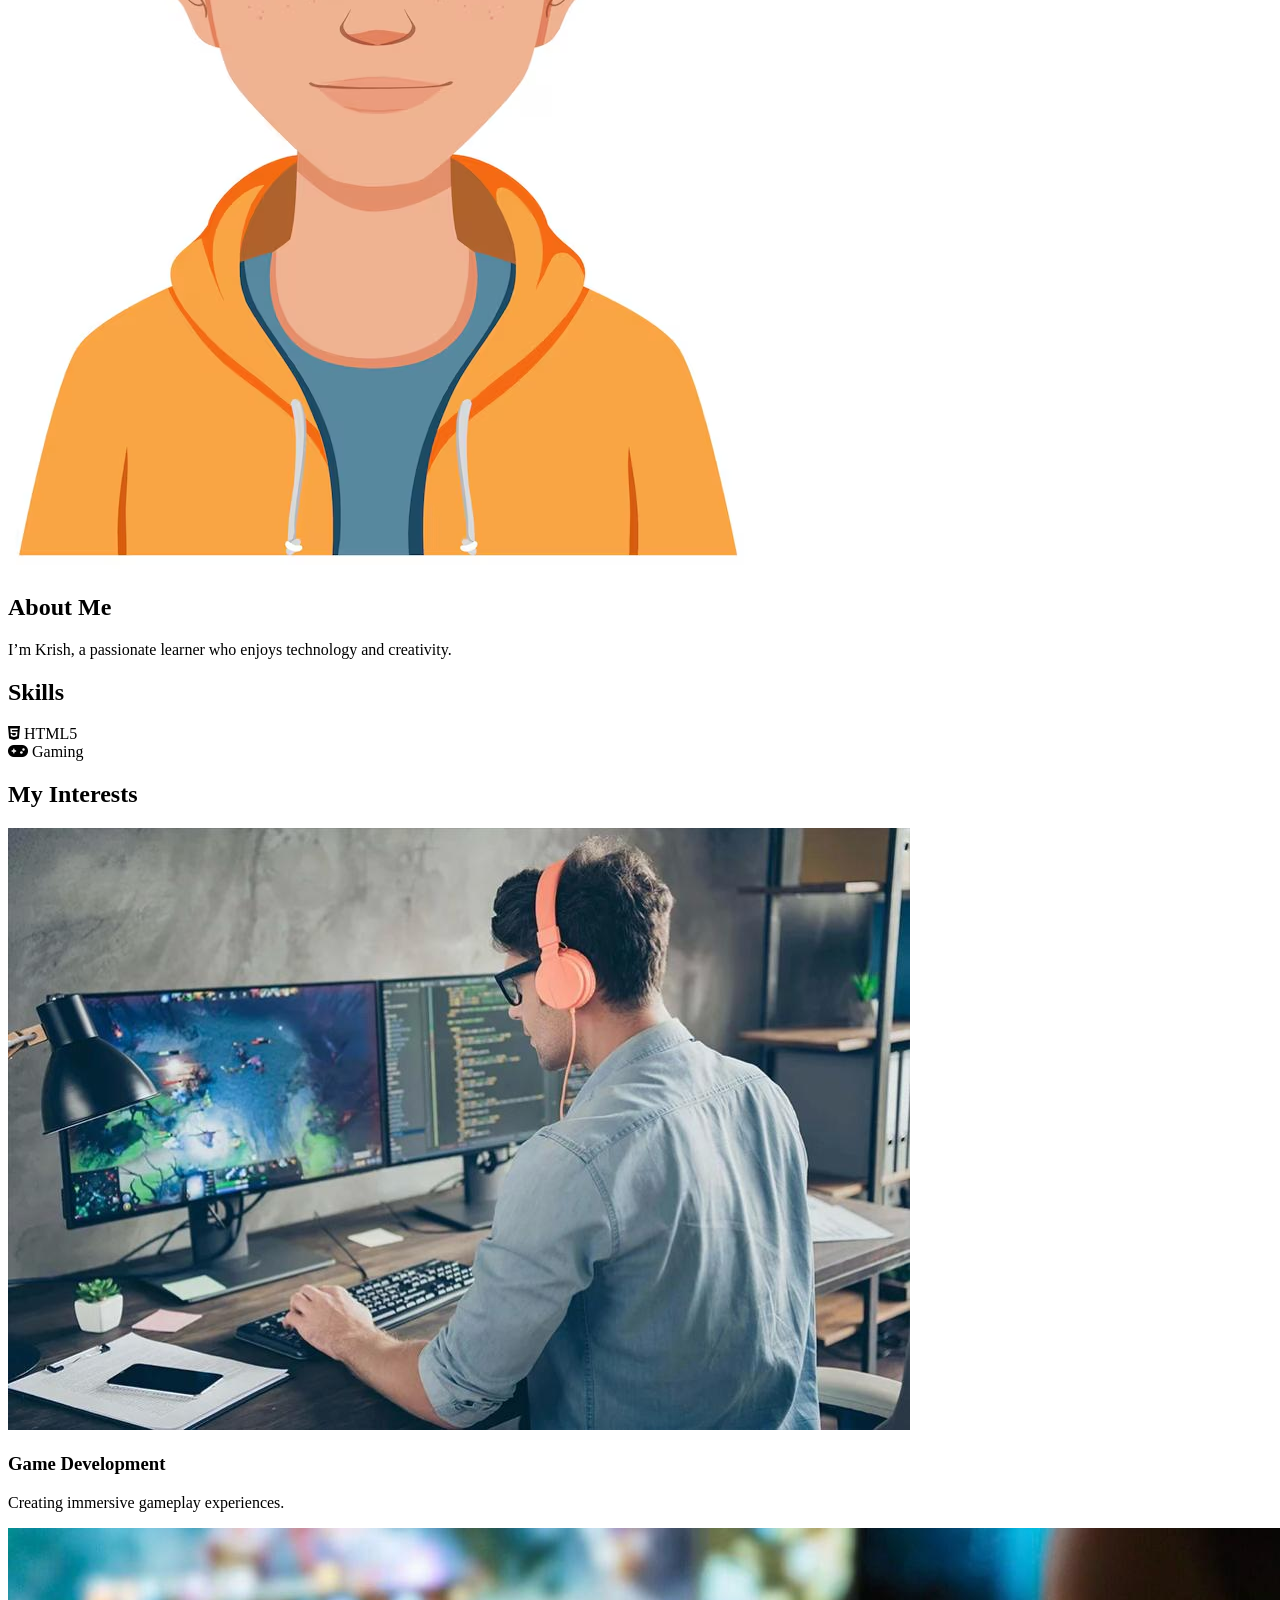
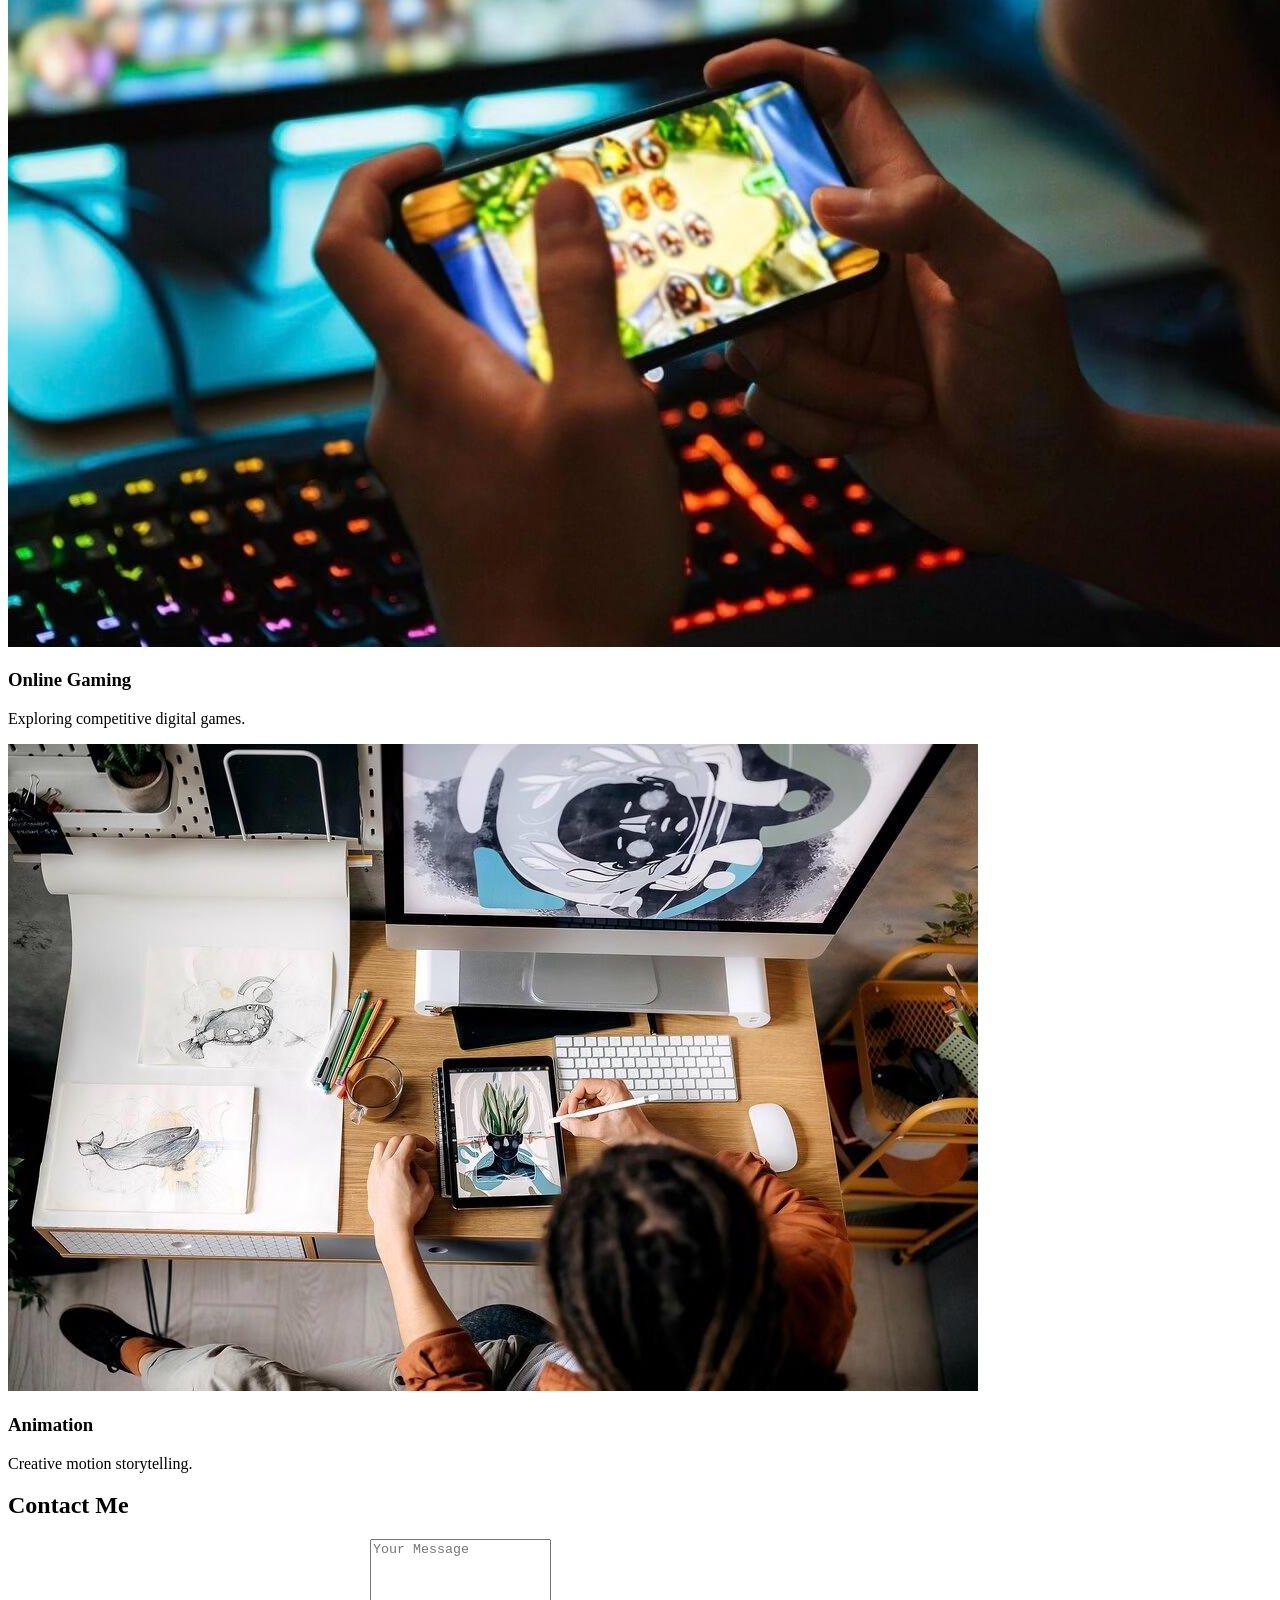
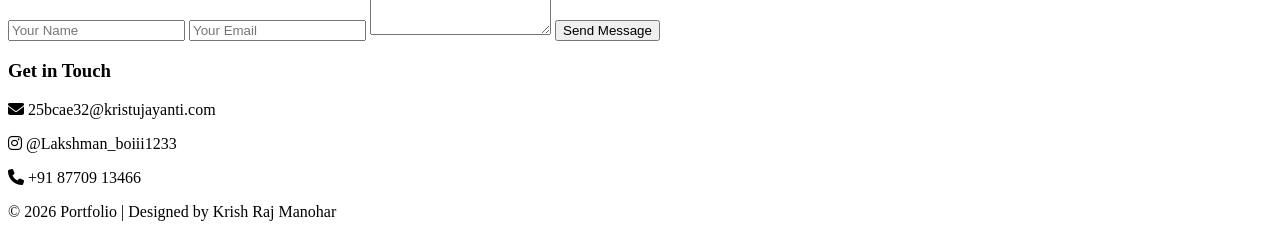
==== commit aff8d380: "Update index.html" ====
--- a/public/index.html
+++ b/public/index.html
@@ -30,20 +30,20 @@
 
 <section id="home">
   <div class="home-text reveal">
-    <h1>Hi, I’m Lakshman A</h1>
+    <h1>Hi, I’m Krish raj</h1>
     <p>A creative web designer and developer who loves vibrant and functional interfaces.</p>
     <a href="cv.pdf" class="cv-btn"><i class="fas fa-download"></i> View CV</a>
   </div>
 
   <div class="home-image reveal">
-    <img src="images.jpeg" alt="Profile">
+    <img src="portrait.avif" alt="Profile">
   </div>
 </section>
 
 <section id="about">
   <div class="about-box reveal">
     <h2>About Me</h2>
-    <p>I’m Lakshman, a passionate learner who enjoys technology and creativity.</p>
+    <p>I’m Krish, a passionate learner who enjoys technology and creativity.</p>
   </div>
 
   <div class="about-box reveal">
@@ -95,7 +95,7 @@
     </div>
   </section>
 <footer>
-© 2026 Portfolio | Designed by Lakshman A
+© 2026 Portfolio | Designed by Krish Raj Manohar
 </footer>
  <script src="script.js"></script>
 </body>
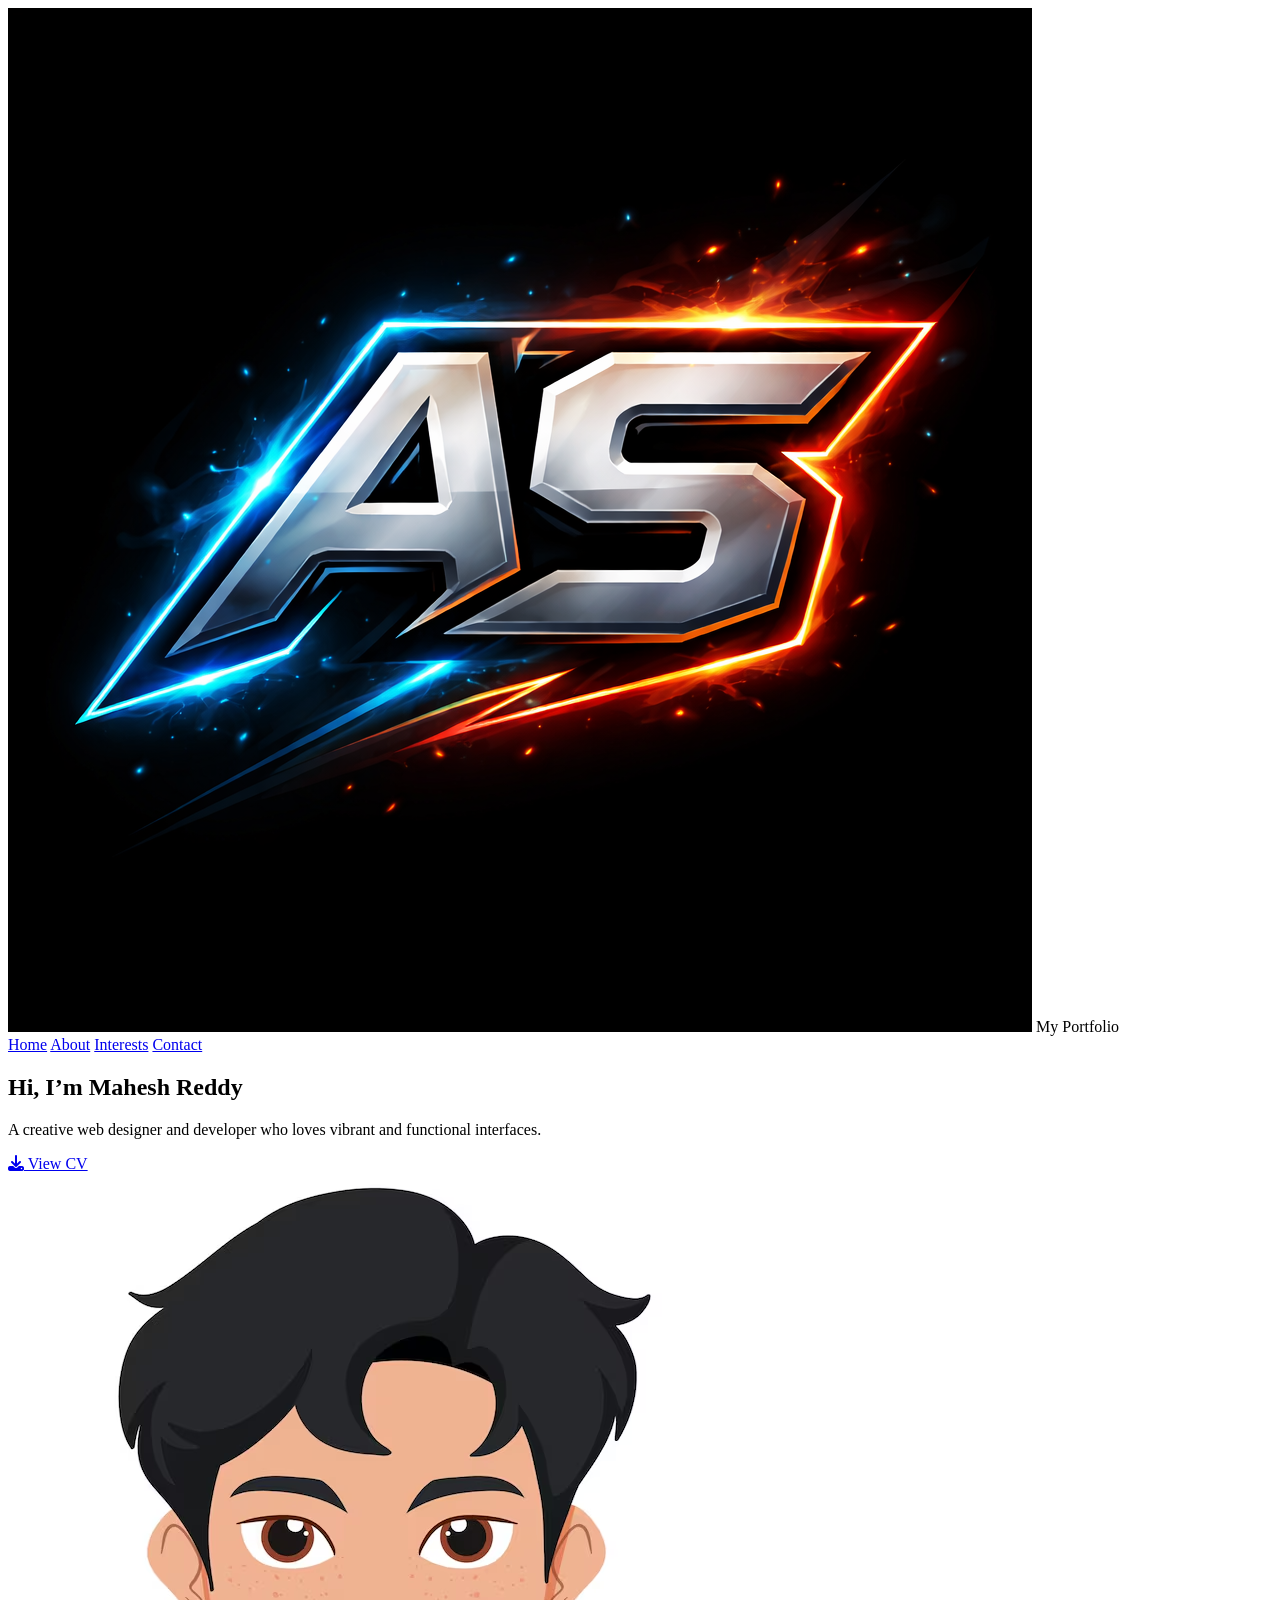
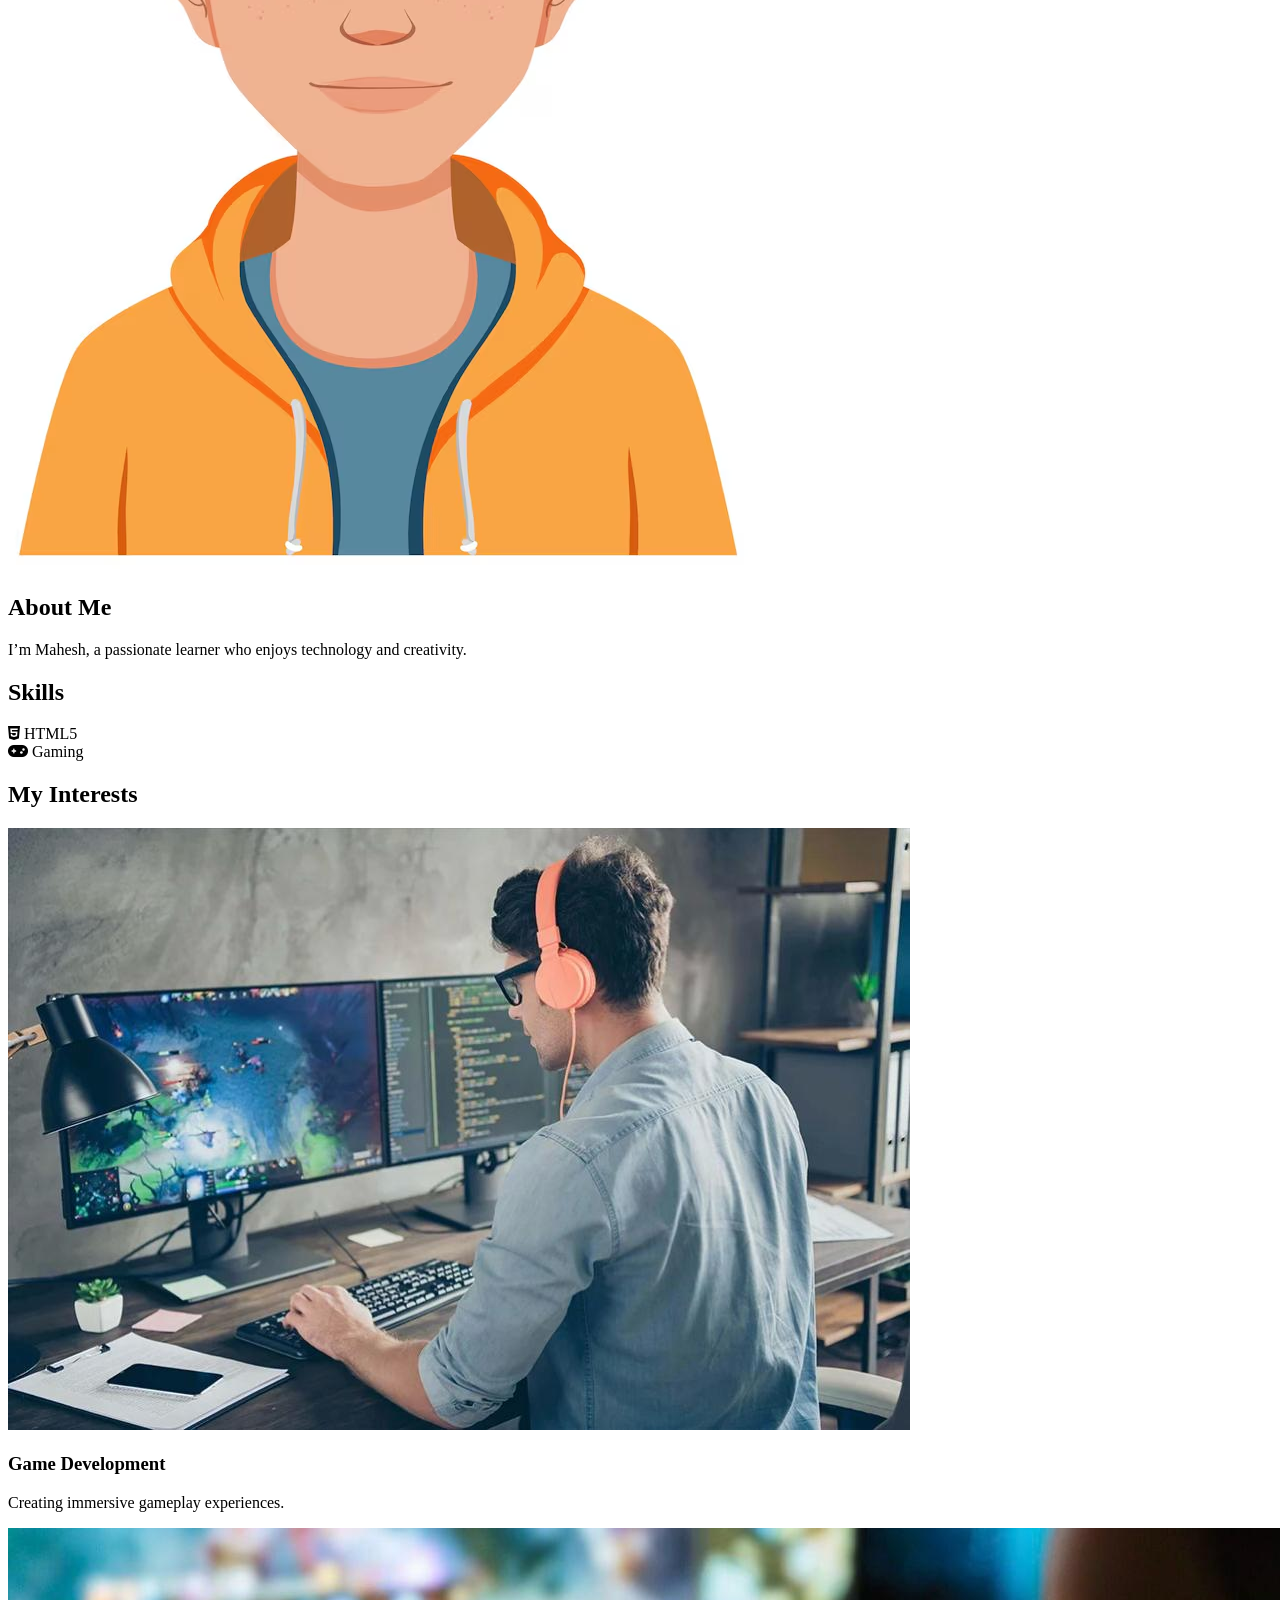
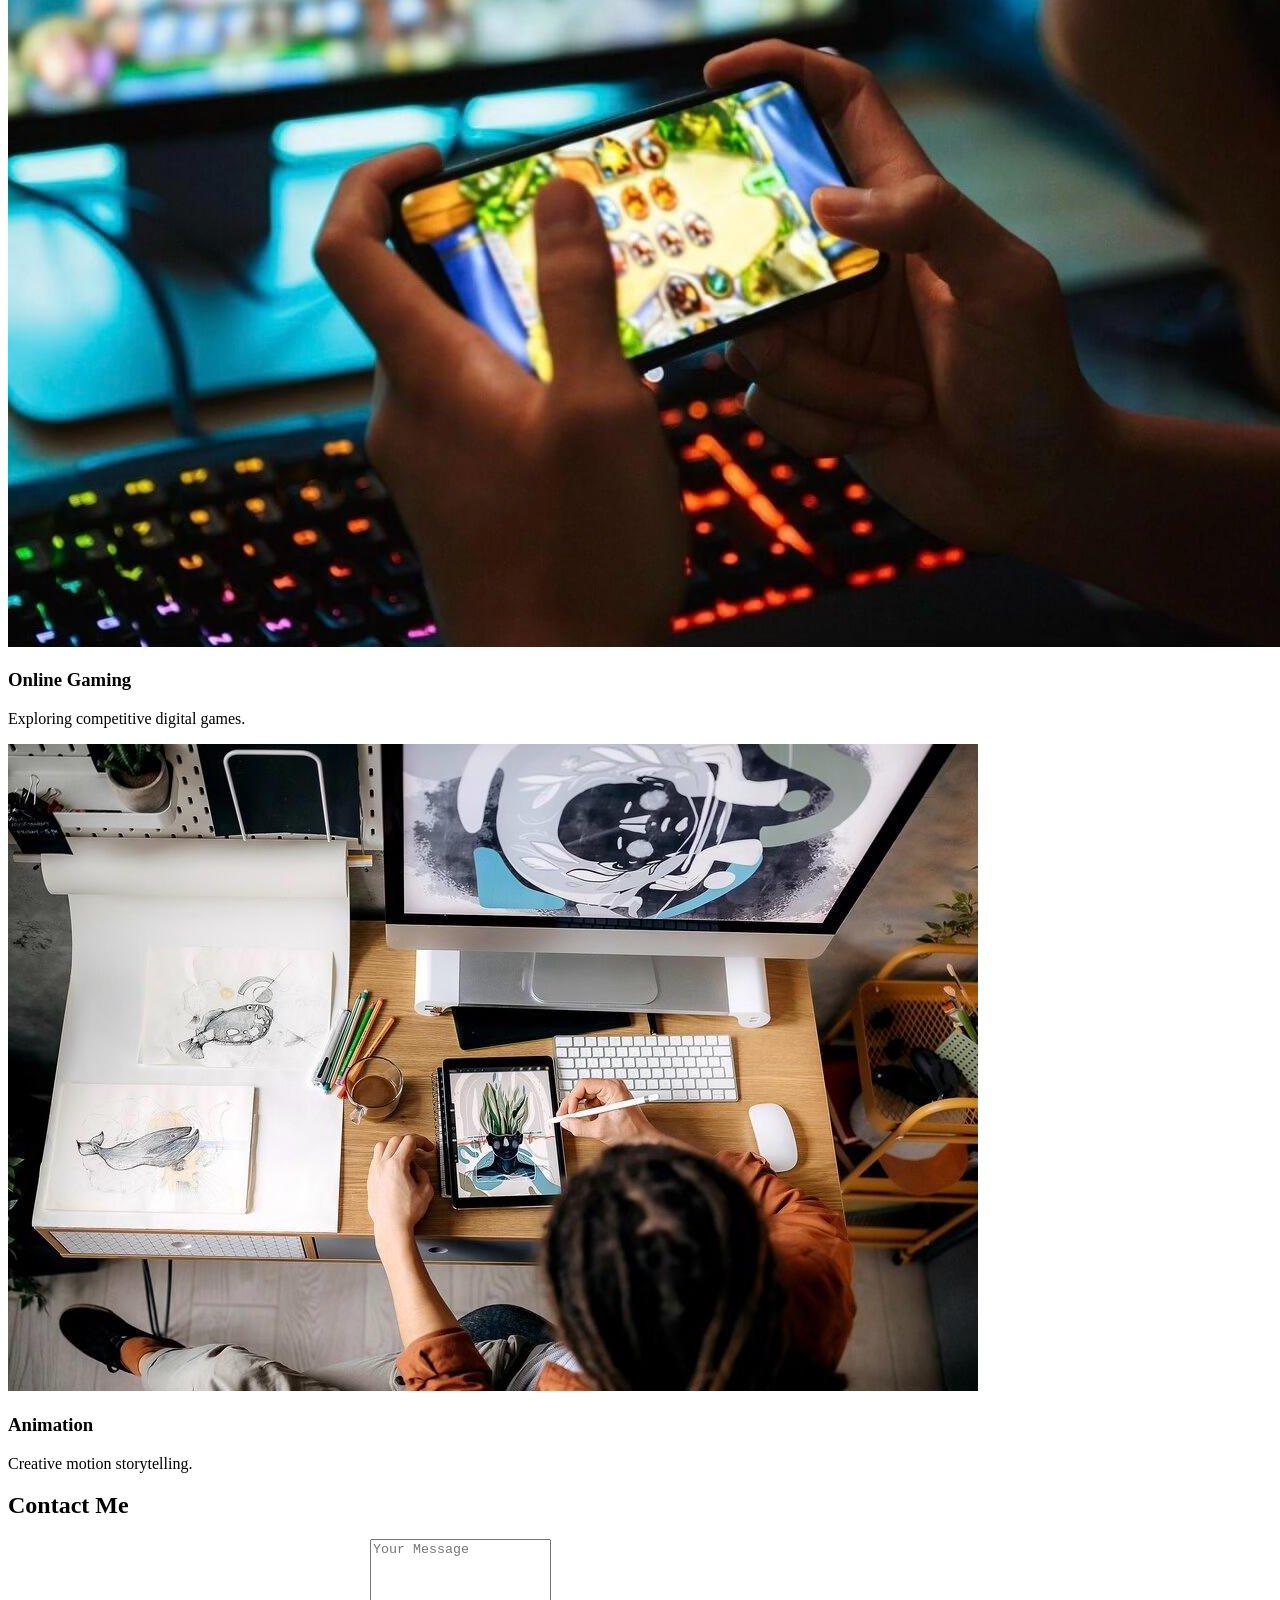
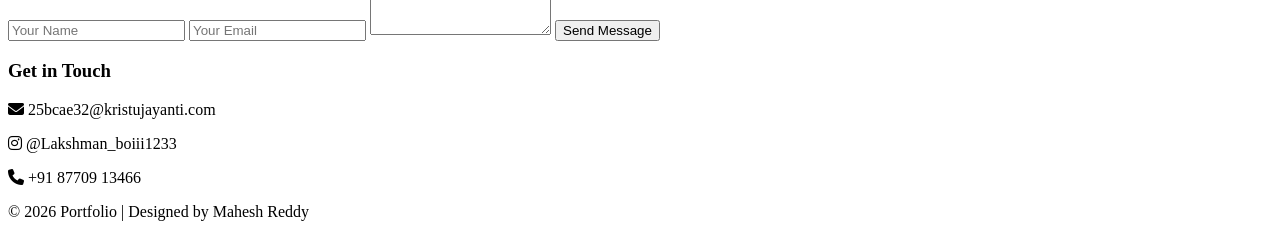
==== commit 50f5e040: "Update index.html" ====
--- a/public/index.html
+++ b/public/index.html
@@ -30,7 +30,7 @@
 
 <section id="home">
   <div class="home-text reveal">
-    <h1>Hi, I’m Krish raj</h1>
+    <h1>Hi, I’m Mahesh Reddy</h1>
     <p>A creative web designer and developer who loves vibrant and functional interfaces.</p>
     <a href="cv.pdf" class="cv-btn"><i class="fas fa-download"></i> View CV</a>
   </div>
@@ -43,7 +43,7 @@
 <section id="about">
   <div class="about-box reveal">
     <h2>About Me</h2>
-    <p>I’m Krish, a passionate learner who enjoys technology and creativity.</p>
+    <p>I’m Mahesh, a passionate learner who enjoys technology and creativity.</p>
   </div>
 
   <div class="about-box reveal">
@@ -95,7 +95,7 @@
     </div>
   </section>
 <footer>
-© 2026 Portfolio | Designed by Krish Raj Manohar
+© 2026 Portfolio | Designed by Mahesh Reddy
 </footer>
  <script src="script.js"></script>
 </body>
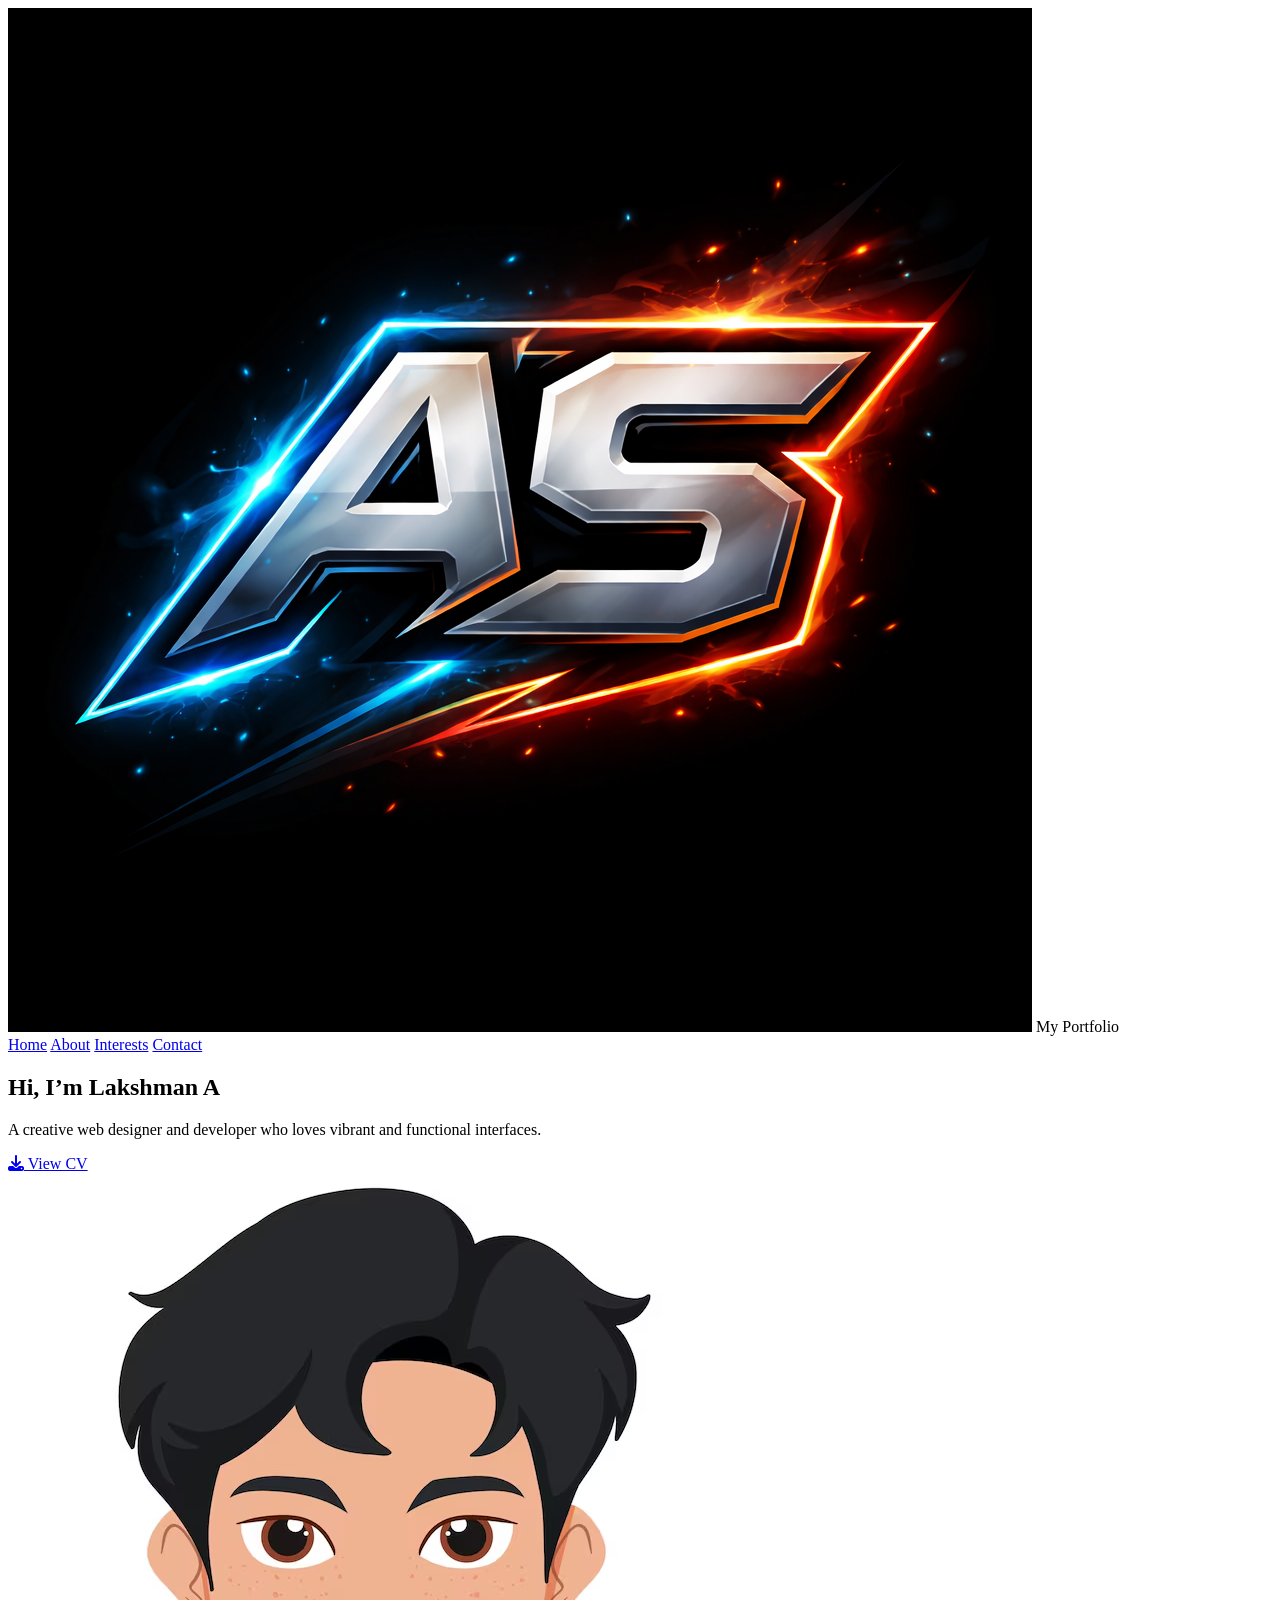
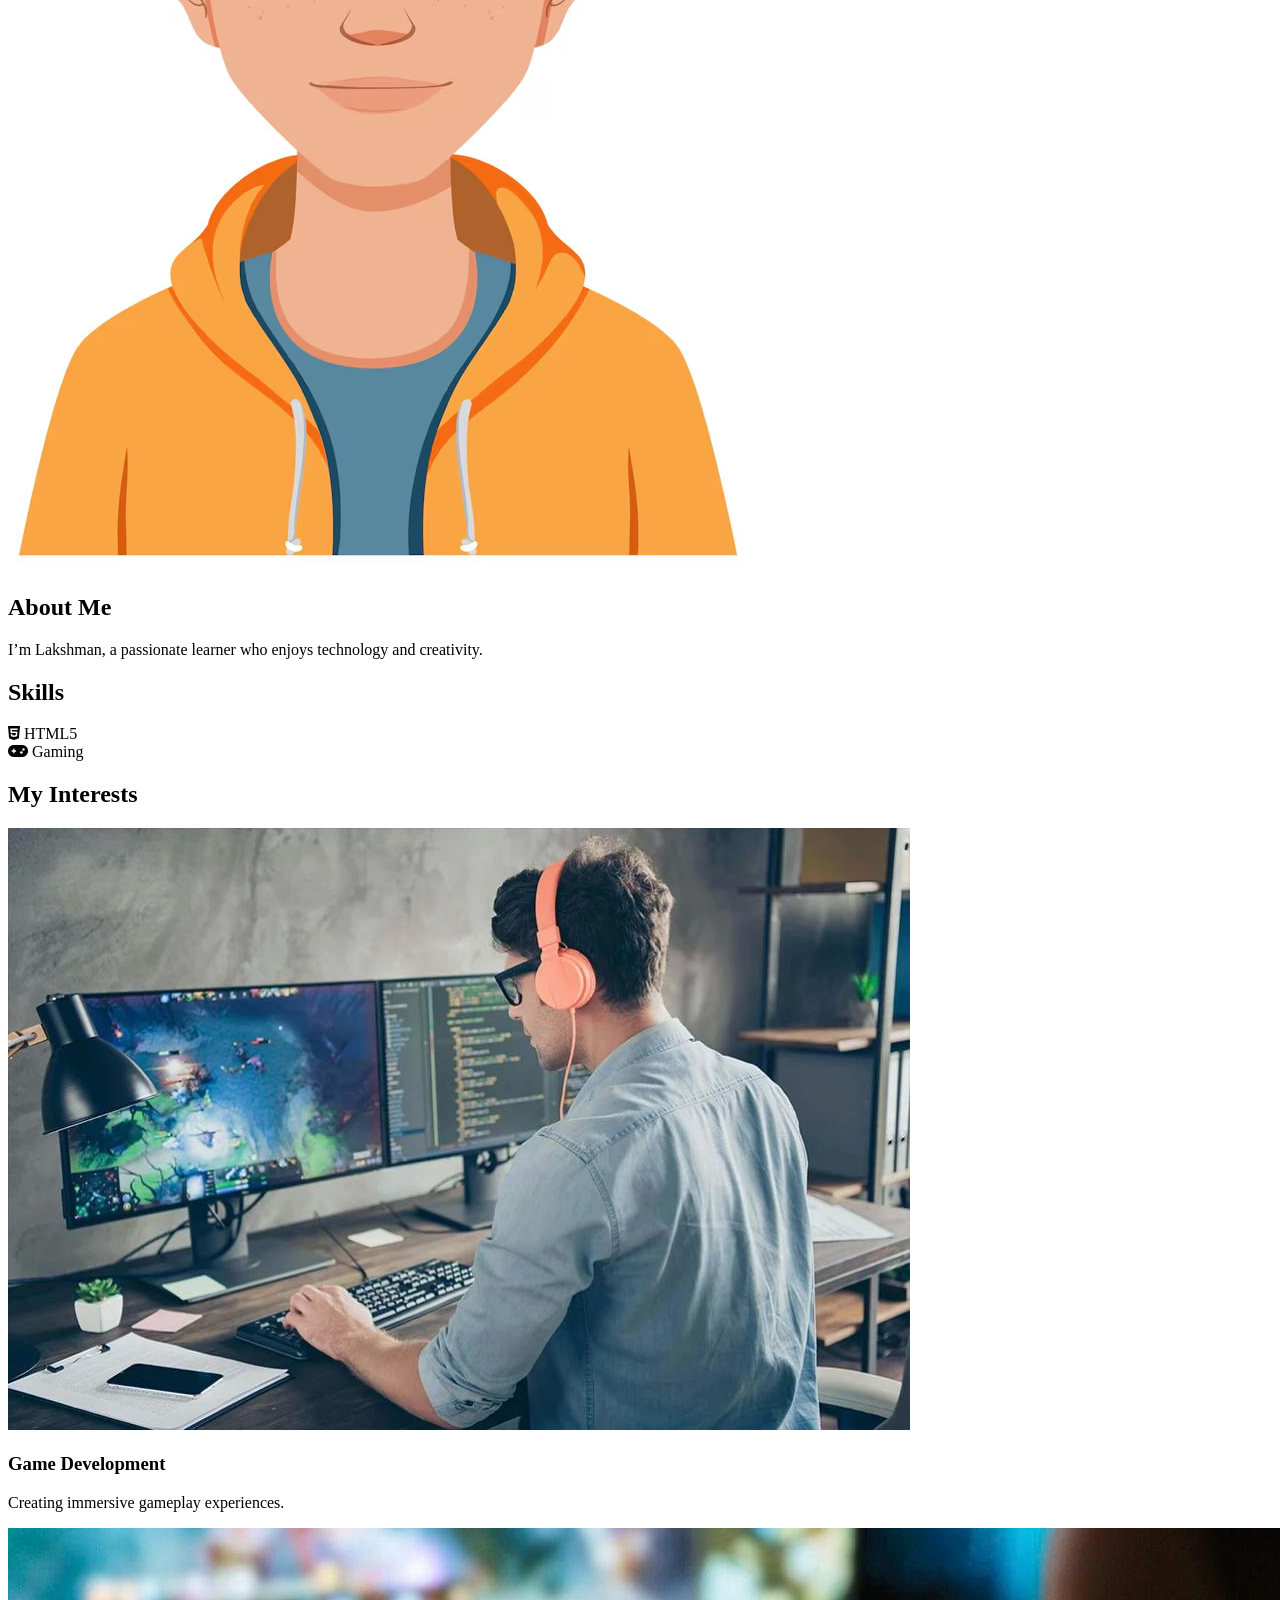
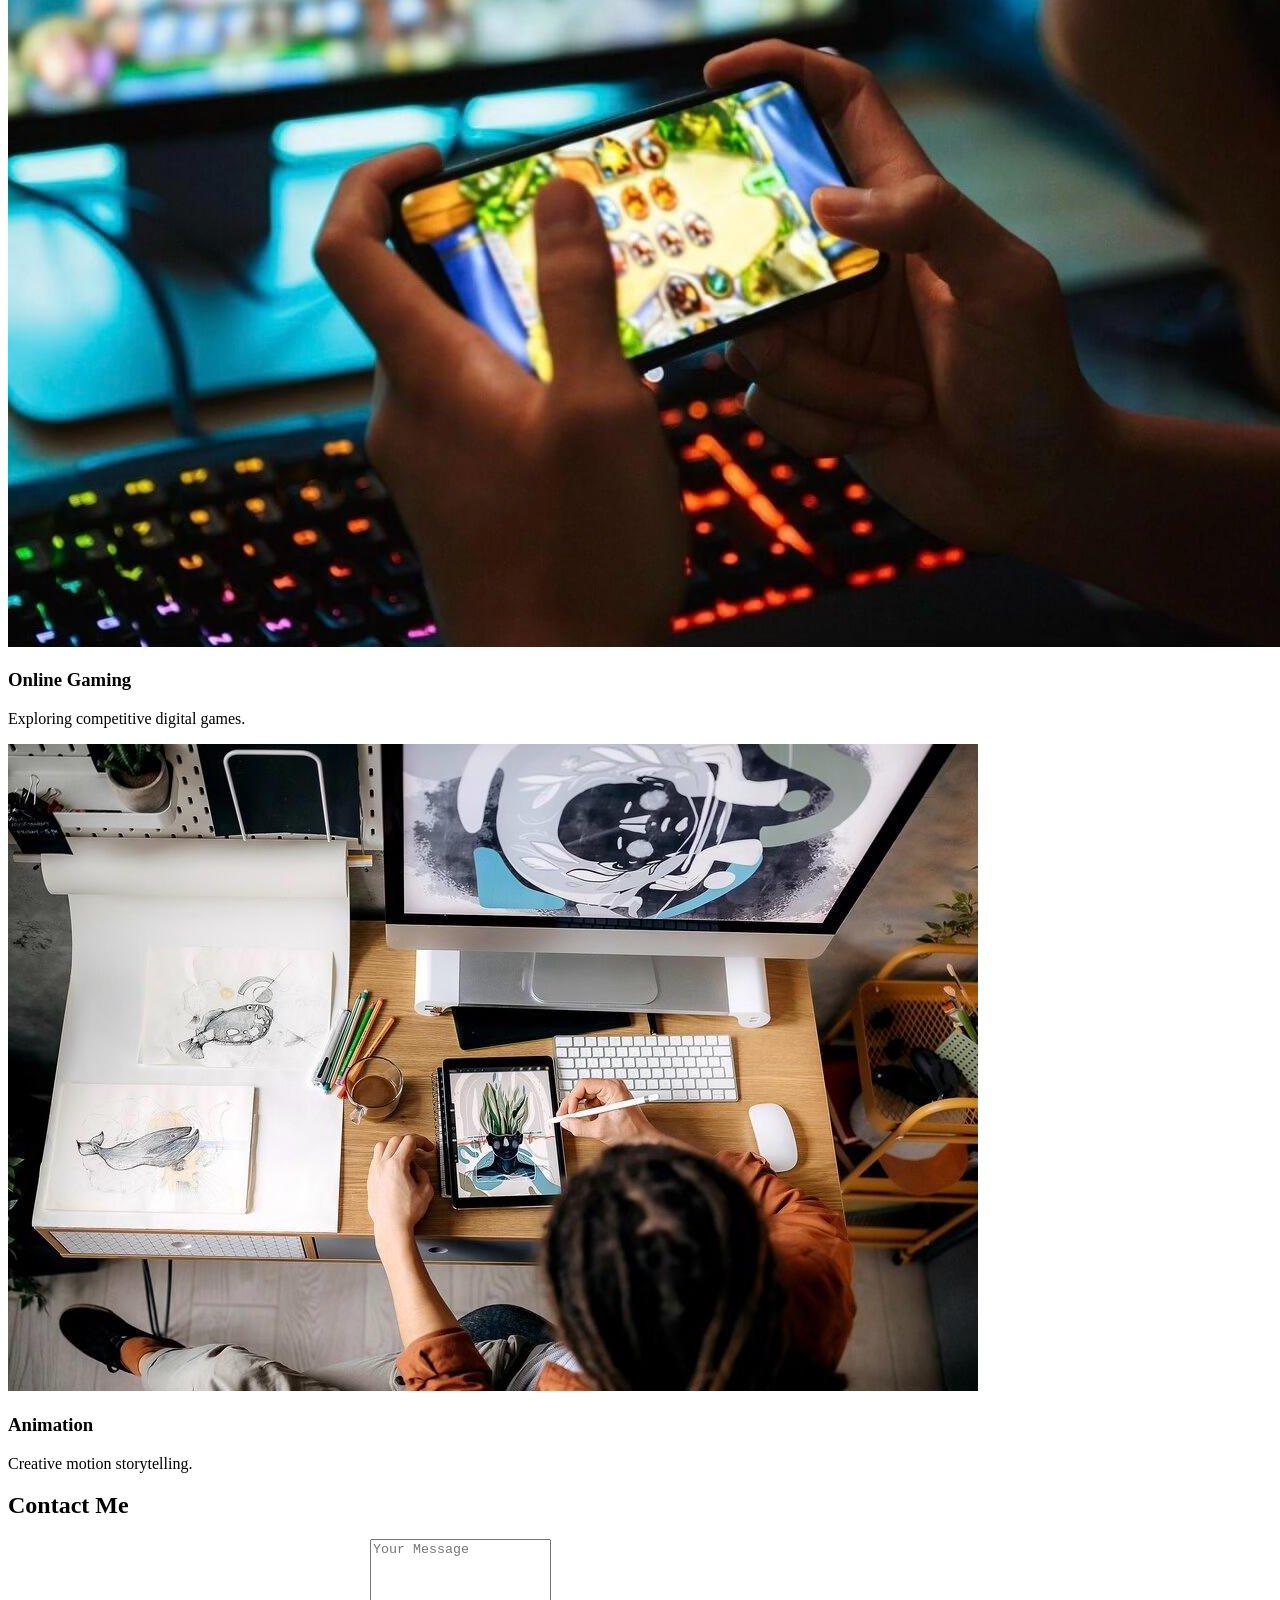
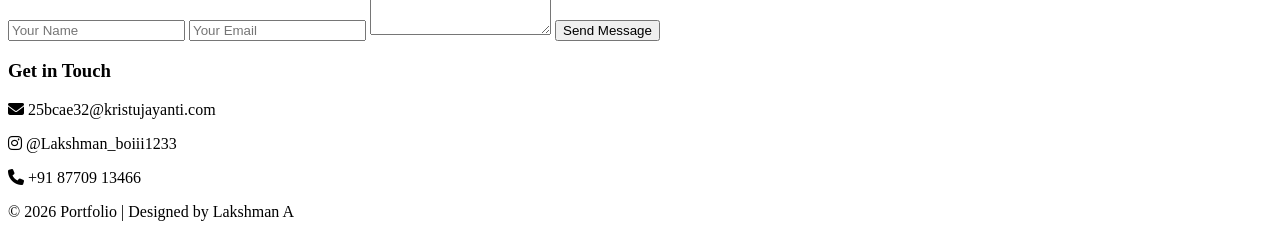
==== commit 3c6fbf8c: "Update index.html" ====
--- a/public/index.html
+++ b/public/index.html
@@ -30,7 +30,7 @@
 
 <section id="home">
   <div class="home-text reveal">
-    <h1>Hi, I’m Mahesh Reddy</h1>
+    <h1>Hi, I’m Lakshman A</h1>
     <p>A creative web designer and developer who loves vibrant and functional interfaces.</p>
     <a href="cv.pdf" class="cv-btn"><i class="fas fa-download"></i> View CV</a>
   </div>
@@ -43,7 +43,7 @@
 <section id="about">
   <div class="about-box reveal">
     <h2>About Me</h2>
-    <p>I’m Mahesh, a passionate learner who enjoys technology and creativity.</p>
+    <p>I’m Lakshman, a passionate learner who enjoys technology and creativity.</p>
   </div>
 
   <div class="about-box reveal">
@@ -95,7 +95,7 @@
     </div>
   </section>
 <footer>
-© 2026 Portfolio | Designed by Mahesh Reddy
+© 2026 Portfolio | Designed by Lakshman A
 </footer>
  <script src="script.js"></script>
 </body>
